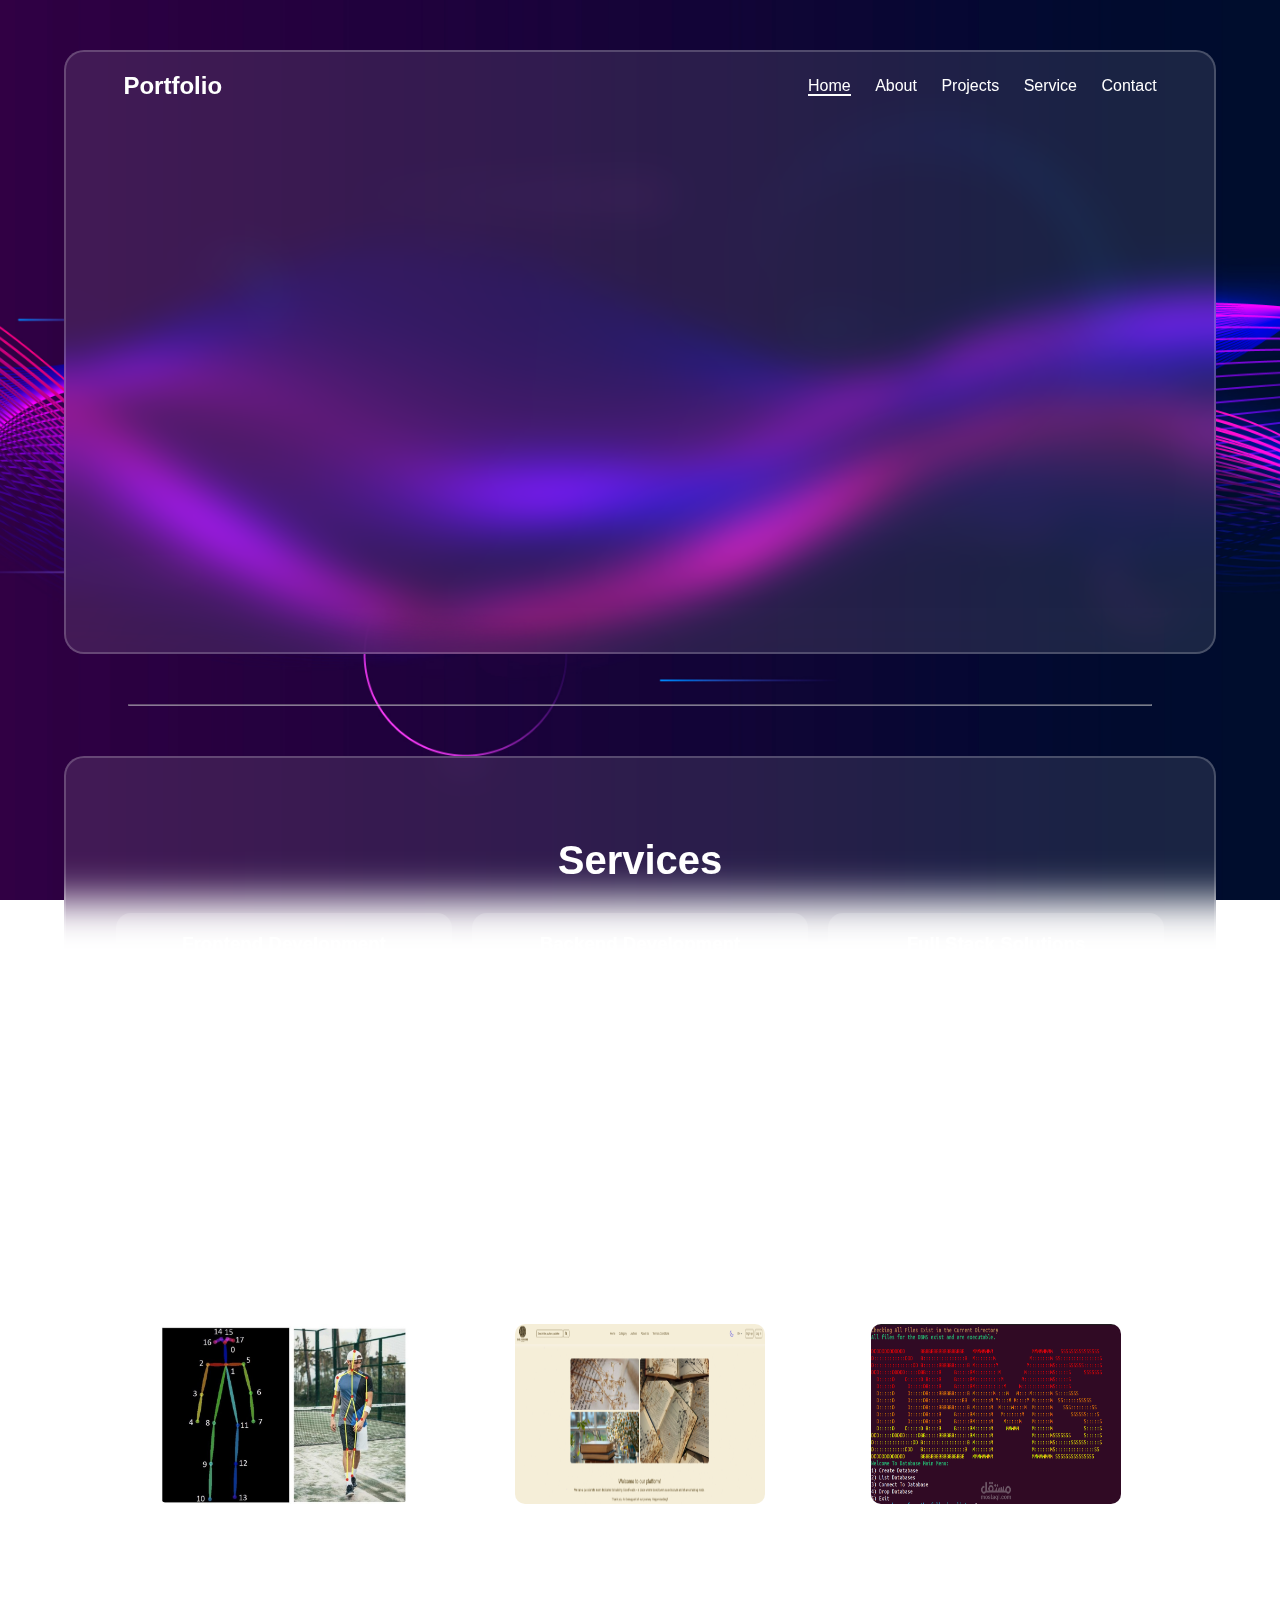
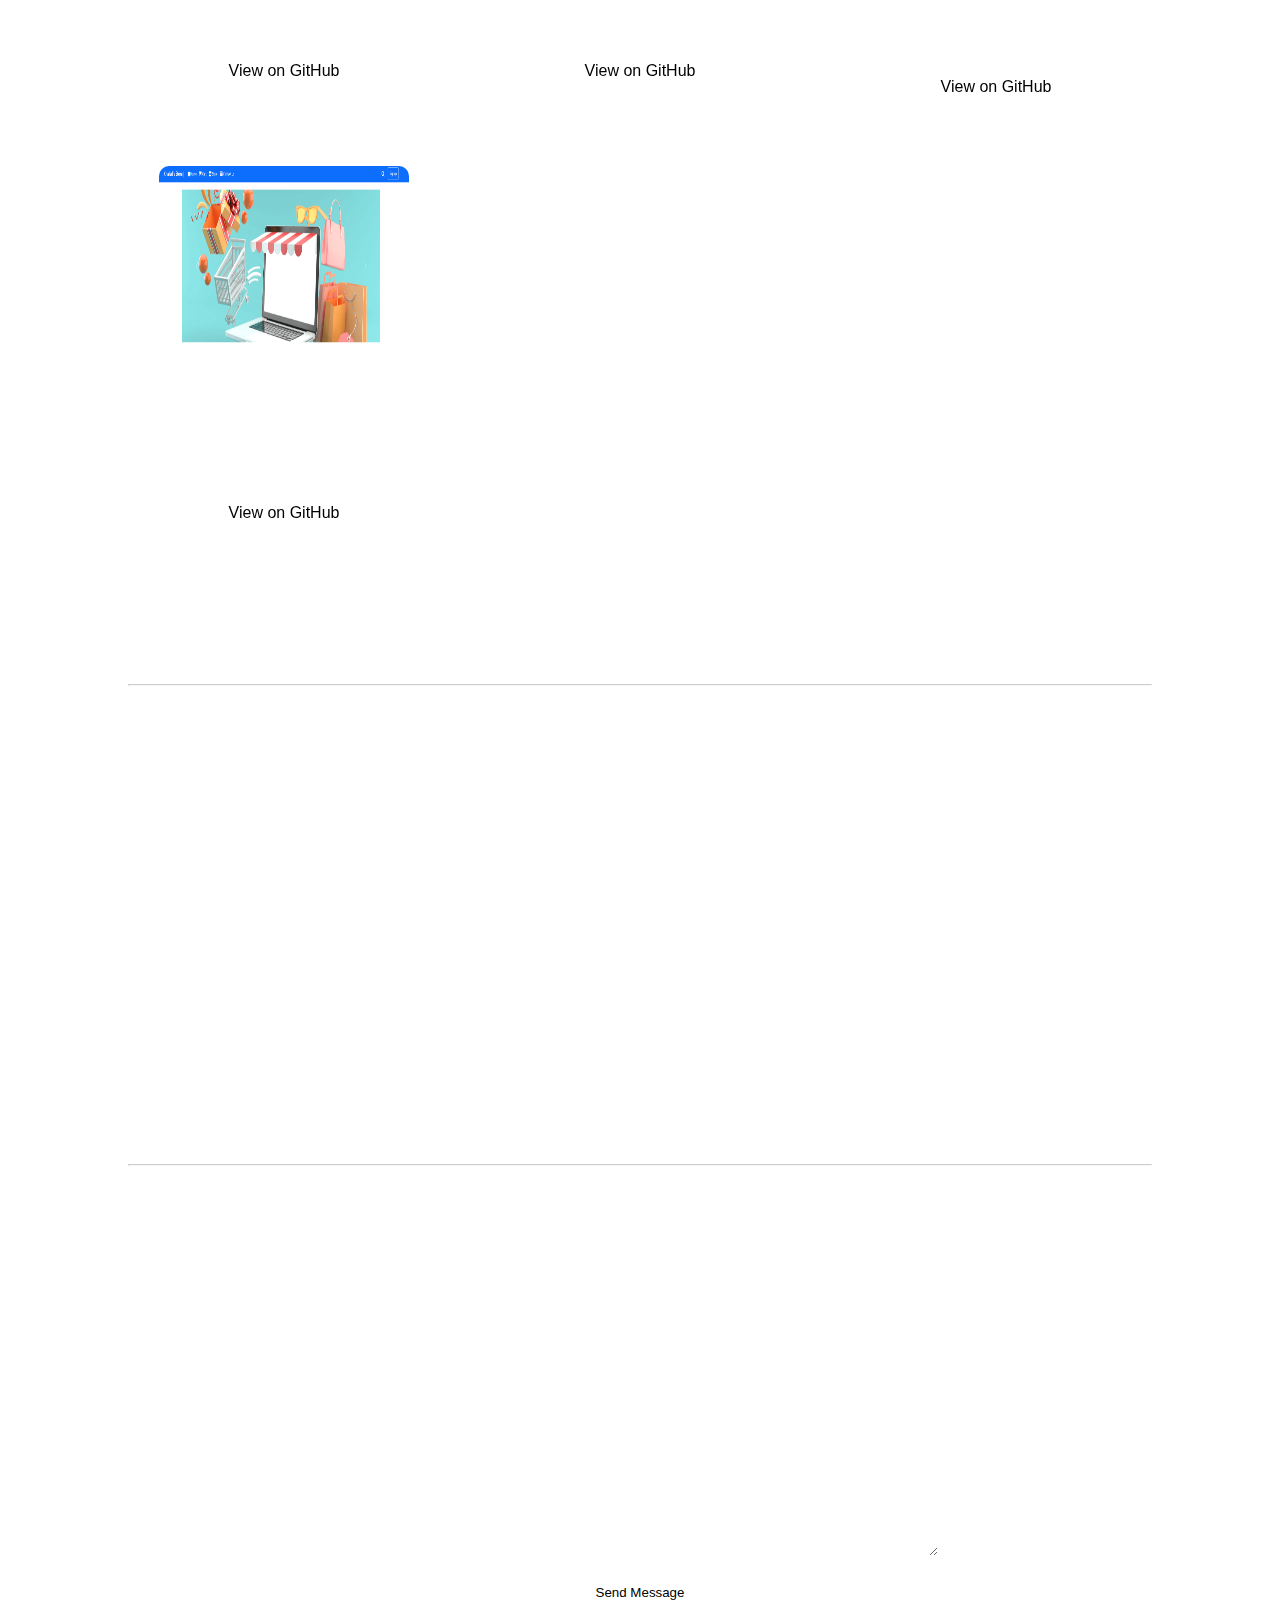
==== index.html @ 243ded7a "enhancing portfolio" ====
<!DOCTYPE html>
<html lang="en">
<head>
    <meta charset="UTF-8">
    <meta name="viewport" content="width=device-width, initial-scale=1.0">
    <link rel="stylesheet" href="style.css">
    <link href="https://cdn.jsdelivr.net/npm/remixicon@4.5.0/fonts/remixicon.css" rel="stylesheet" />
    <title>Portfolio</title>
</head>
<body>
    <div class="Container">
        <header>
            <a href="#" class="logo">Portfolio</a>
            <nav>
                <a href="#" style="border-bottom:2px white solid;">Home</a>
                <a href="#about-me">About</a>
                <a href="#projects">Projects</a>
                <a href="#services">Service</a>
                <a href="#contact-me">Contact</a>
            </nav>
        </header>
       <section class="home">
    <div class="home-detail">
        <div class="intro">
            <h1>Hossam Zakaria</h1>
            <h2>Full Stack Developer</h2>
        </div>
            <p>
            I specialize in <strong>HTML</strong>, <strong>CSS</strong>, and <strong>JavaScript</strong> to create responsive and dynamic web applications.
            Proficient with <strong>Git</strong> for version control and <strong>Cloud</strong> platforms for scalable deployment.
            I also have experience in <strong>Python</strong> for backend development and automation.
        </p>
        <div class="download-social">
            <a href="https://drive.google.com/file/d/1Uz7enrH9bP2Og4IWf5Nbb9Dqk2KW-VLr/view?usp=sharing" target="_blank" class="button">Download CV</a>
            <div class="social-icons">
                <a href="https://github.com/HossamZakariaSannad" target="_blank"><i class="ri-github-fill"></i></a>
                <a href="https://www.linkedin.com/in/hossam-zakaria-s/" target="_blank"><i class="ri-linkedin-fill"></i></a>
                <a href="https://www.facebook.com/hosam.zico.9/" target="_blank"><i class="ri-facebook-fill"></i></a>
                <a href="https://www.instagram.com/hossam_zakaria_9/profilecard/?igsh=MjVxYnQwbndodWY4" target="_blank"><i class="ri-instagram-line"></i></a>
            </div>
        </div>
    </div>
    <div class="home-img">
        <div class="img-box">
            <img src="res/nobg.png" alt="Personal-Pic">
        </div>
    </div>
</section>
    </div>
    <hr class="breakline">
    <div class="Container">
        <section class="services" id="services">
            <h2>Services</h2>
            <div class="service-list">
                <div class="service-card">
                    <h3>Frontend Development</h3>
                    <p>Crafting beautiful responsive designs with HTML, CSS, JavaScript & React.</p>
                </div>
                <div class="service-card">
                    <h3>Backend Development</h3>
                    <p>Building fast and secure backends with Python (Flask/Django) & Node.js.</p>
                </div>
                <div class="service-card">
                    <h3>Full Stack Solutions</h3>
                    <p>End-to-end development — both frontend & backend integrated.</p>
                </div>
                <div class="service-card">
                    <h3>API Development</h3>
                    <p>Creating powerful RESTful APIs for seamless integration.</p>
                </div>
            </div>
        </section>
        
        <section class="portfolio" id="projects">
            <h2>Projects</h2>
            <div class="projects-grid">
                <!-- Example Project Card (Just Copy-Paste for each new project) -->
                <div class="project-card">
                    <img src="res/openpose.jpg" alt="Project Image">
                    <h3>MUSCLE-RECYCLER </h3>
                    <p>Ai project based on python, Exercise Recognition, Pose Estimation (Open Pose Model), Angles Measurements, Data Preprocessing, Counting Repetition, Feedback, and Guidance Avatar.  </p>
                    <a href="https://github.com/HossamZakariaSannad/MUSCLE-RECYCLER" target="_blank" class="button">View on GitHub</a>
                </div>
                <div class="project-card">
                    <img src="res/goodreads.png" alt="Project Image">
                    <h3>Good Reads</h3>
                    <p>A modern Goodreads-inspired web application that helps users discover, track, and review books effortlessly. Built with MERN for seamless performance, contains amazing features like Authentication ,Subscription </p>
                    <a href="https://github.com/HossamZakariaSannad/Goodreads-App" target="_blank" class="button">View on GitHub</a>
                </div>
                <div class="project-card">
                    <img src="res/dbms.png" alt="Project Image">
                    <h3>Database System</h3>
                    <p>(DBMS) built entirely using Bash scripting.Two Tailored Versions to Meet Your Needs:
                        CLI Version: A developer-friendly Command-Line Interface available in the master branch, offering robust and straightforward functionality.
                        </p>
                    <a href="https://github.com/HossamZakariaSannad/DataBase-MS-BashScript" target="_blank" class="button">View on GitHub</a>
                </div>
                <div class="project-card">
                    <img src="res/e-commerce.png" alt="Project Image">
                    <h3>E-Commerce</h3>
                    <p>simple e-commerce website built with HTML, CSS, and vanilla JavaScript. It allows users to browse products, view product details, add items to a shopping cart, and complete a basic checkout process</p>
                    <a href="https://github.com/HossamZakariaSannad/E-Commerce-Vanilla-ITI" target="_blank" class="button">View on GitHub</a>
                </div>
                <!-- Add more projects here just like the one above -->
            </div>
        </section>
        
    </div>
    <hr class="breakline">

    <div class="Container" id="about-me">
        <section class="about-me">
            <h2>About Me</h2>
            <p>
                Hello! I am Hossam Zakaria, a graduate of computer and artificial intelligence from Helwan University (2022). I'm a passionate Full Stack Developer dedicated to building high-quality and efficient web applications. I love solving problems and continuously improving my skills to create stunning digital experiences.
            </p>
        </section>
        <section class="info-cards" id="contact-me">
            <div class="card">
                <div class="card-icon"><i class="ri-phone-fill"></i></div>
                <h3>Phone</h3>
                <p>
                    <a href="https://wa.me/201141524467" target="_blank" style="color: white; text-decoration: none;">
                        +201141524467
                    </a>
                </p>
                
            </div>
            <div class="card">
                <div class="card-icon"><i class="ri-mail-fill"></i></div>
                <h3>Email</h3>
                <p>
                    <a href="mailto:hossamzakaria1212@gmail.com?subject=Contact%20From%20Portfolio&body=Hello%20Hossam,%0D%0A%0D%0A"
                       style="color: white; text-decoration: none;">
                        hossamzakaria1212@gmail.com
                    </a>
                </p>
                
            </div>
        </section>
 
    </div>
    <hr class="breakline">
    <div class="Container">
        <section class="contact-us">
            <h2>Contact Us</h2>
            <form class="contact-form" action="https://formsubmit.co/hossamzakaria1212@gmail.com" method="POST">
                <input type="text" name="name" placeholder="Your Name" required>
                <input type="email" name="email" placeholder="Your Email" required>
                <textarea name="message" placeholder="Your Message" rows="5" required></textarea>
                <button type="submit" class="button">Send Message</button>
            </form>
            
        </section>

    </div>
   
  
    
</body>
</html>
---- style.css ----
* {
        margin: 0;
        padding: 0;
        box-sizing: border-box;
        font-family: "Poppins", sans-serif;
    }

    html {
        scroll-behavior: smooth;
    }

    body {
        background-image: url("res/background.jpg");
        background-size: cover;
        background-position: center;
        background-attachment: fixed;
        padding: 0;
    }

    /* Container Styling */
    .Container {
        width: 90%;
        max-width: 1400px;
        margin: 50px auto;
        background-color: rgba(255, 255, 255, 0.1);
        border: 2px solid rgba(255, 255, 255, 0.2);
        backdrop-filter: blur(20px);
        border-radius: 20px;
        padding: 30px;
        overflow: hidden;
        position: relative;
    }

    /* Header Styling */
    header {
        position: absolute;
        top: 0;
        left: 0;
        width: 100%;
        padding: 20px 5%;
        display: flex;
        justify-content: space-between;
        align-items: center;
        z-index: 10;
    }

    .logo {
        font-size: 24px;
        font-weight: bold;
        color: white;
        text-decoration: none;
    }

    nav a {
        color: white;
        text-decoration: none;
        font-weight: 500;
        margin-left: 20px;
        border-bottom: 2px solid transparent;
        transition: 0.3s;
    }

    nav a:hover,
    nav a:focus {
        border-color: white;
    }

    /* Home Section */
    .home {
        display: flex;
        flex-direction: column-reverse;
        align-items: center;
        text-align: center;
        padding: 100px 20px 40px;
        gap: 20px;
        color: white;
    }

    @media (min-width: 768px) {
        .home {
            flex-direction: row;
            text-align: left;
            justify-content: space-between;
            align-items: center;
        }
    
        .home-detail {
            text-align: left;
            flex: 1; /* Take available space */
        }
    
        .home-img {
            flex-shrink: 0; /* Prevent shrinking */
        }
    }
    
    
    .home-detail .intro{
        margin-bottom: 90px;
    }
    .home-detail h1 {
        font-size: 2.8rem;
        
    }

    .home-detail h2 {
        font-size: 1.5rem;
        color: lightcyan;
    }

    .home-detail p {
        margin: 15px 0;
        max-width: 700px;
    }

    /* Buttons & Social */
    .download-social {
        display: flex;
        align-items: center;
        gap: 15px;
        flex-wrap: wrap;
        justify-content: flex-start;
        margin-top: 90px; /* This pushes it down */
    }
    

    .button {
        background-color: white;
        color: black;
        padding: 10px 25px;
        border: 2px solid white;
        border-radius: 30px;
        text-decoration: none;
        transition: all 0.3s ease;
        font-weight: 500;
    }

    .button:hover {
        background: transparent;
        color: rgb(255, 255, 255);
    }

    .social-icons a {
        color: white;
        font-size: 22px;
        padding: 8px;
        border: 2px solid white;
        border-radius: 50%;
        display: inline-flex;
        align-items: center;
        justify-content: center;
        transition: 0.3s;
        text-decoration: none;

    }

    .social-icons a:hover {
        background-color: white;
        color: black;
    }

    /* Image Box */
    .home-img .img-box {
        width: 400px;
        height: 400px;
        border-radius: 50%;
        overflow: hidden;
        box-shadow: 0 0 15px white;
        animation: pulse 2.5s infinite;
    }
    
    @keyframes pulse {
        0% {
            box-shadow: 0 0 15px white;
        }
        50% {
            box-shadow: 0 0 30px white;
        }
        100% {
            box-shadow: 0 0 15px white;
        }
    }
    

    .home-img img {
        width: 100%;
        height: 100%;
        object-fit: cover;
    }

    /* Section Break */
    .breakline {
        margin: 30px auto;
        width: 80%;
        height: 2px;
        background-color: white;
        opacity: 0.5;
    }

    /* About Section */
    .about-me {
        text-align: center;
        padding: 20px;
        color: white;
    }

    .about-me h2 {
        font-size: 2rem;
        margin-bottom: 15px;
    }

    .about-me p {
        font-size: 1rem;
        max-width: 600px;
        margin: 0 auto;
        line-height: 1.6;
    }

    /* Contact Cards */
    .info-cards {
        display: flex;
        justify-content: center;
        gap: 20px;
        flex-wrap: wrap;
        margin-top: 20px;
    }

    .card {
        background-color: rgba(255, 255, 255, 0.2);
        color: white;
        padding: 20px;
        border-radius: 15px;
        text-align: center;
        width: 100%;
        max-width: 280px;
        backdrop-filter: blur(15px);
        transition: 0.3s ease;
    }

    .card:hover {
        transform: translateY(-5px);
        background-color: rgba(255, 255, 255, 0.3);
    }

    .card-icon {
        font-size: 2.5rem;
        color: red;
        margin-bottom: 10px;
    }

    .card h3 {
        font-size: 1.3rem;
        margin-bottom: 8px;
    }

    /* Responsive */
    @media (max-width: 768px) {
        header {
            flex-direction: column;
            text-align: center;
        }

        nav a {
            margin: 5px;
        }

        .home-detail h1 {
            font-size: 2rem;
        }

        .home-img .img-box {
            width: 150px;
            height: 150px;
        }
    }

    .home-detail, .home-img {
        opacity: 0;
        transform: translateY(30px);
        animation: fadeInUp 0.8s ease forwards;
    }

    @keyframes fadeInUp {
        to {
            opacity: 1;
            transform: translateY(0);
        }
    }



    .contact-us {
        text-align: center;
        color: white;
        margin-top: 30px;
    }
    
    .contact-us h2 {
        font-size: 2rem;
        margin-bottom: 15px;
    }
    
    .contact-form {
        display: flex;
        flex-direction: column;
        gap: 15px;
        align-items: center;
    }
    
    .contact-form input,
    .contact-form textarea {
        width: 100%;
        max-width: 600px;
        padding: 10px;
        border: 2px solid white;
        background: transparent;
        color: white;
        border-radius: 5px;
        outline: none;
        font-size: 1rem;
    }
    
    .contact-form input::placeholder,
    .contact-form textarea::placeholder {
        color: rgba(255, 255, 255, 0.6);
    }
    
    .contact-form button {
        cursor: pointer;
        width: 200px;
    }
    
    .services, .portfolio {
        text-align: center;
        color: white;
        padding: 50px 20px;
    }
    
    .services h2, .portfolio h2 {
        font-size: 2.5rem;
        margin-bottom: 30px;
    }
    
    .service-list, .projects-grid {
        display: grid;
        grid-template-columns: repeat(auto-fit, minmax(250px, 1fr));
        gap: 20px;
        justify-content: center;
    }
    
    .service-card, .project-card {
        background: rgba(255, 255, 255, 0.1);
        backdrop-filter: blur(15px);
        padding: 20px;
        border-radius: 15px;
        transition: transform 0.3s ease;
        color: white;
    }
    
    .service-card:hover, .project-card:hover {
        transform: translateY(-5px);
        background: rgba(255, 255, 255, 0.2);
    }
    
    .project-card img {
        width: 250px;
        height: 180px;
        border-radius: 10px;
        margin-bottom: 15px;
    }
    
    .project-card h3 {
        font-size: 1.3rem;
        margin-bottom: 10px;
    }
    
    .project-card p {
        font-size: 0.9rem;
        margin-bottom: 15px;
    }
    
    .project-card .button {
        display: inline-block;
        background-color: white;
        color: black;
        padding: 8px 20px;
        border-radius: 20px;
        text-decoration: none;
        font-weight: 500;
        transition: background 0.3s ease;
    }
    
    .project-card .button:hover {
        background: transparent;
        color: white;
        border: 2px solid white;
    }
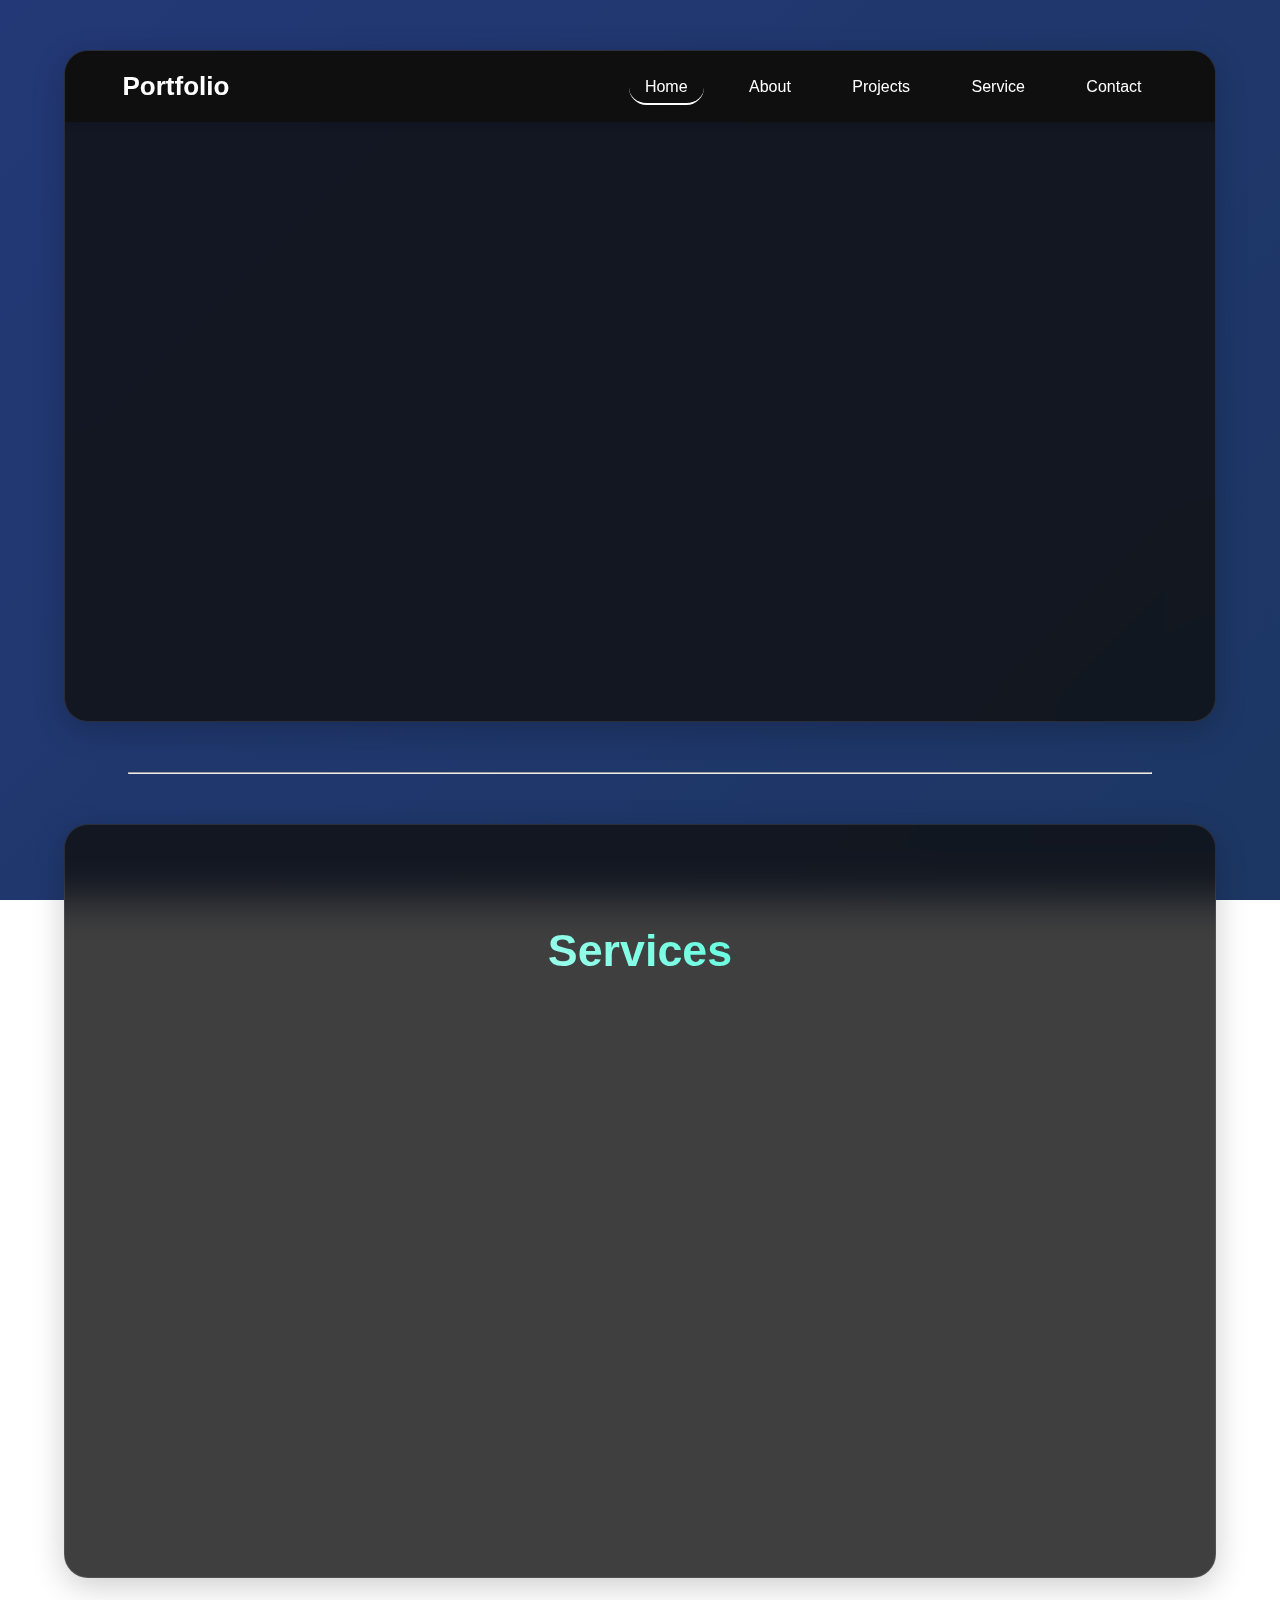
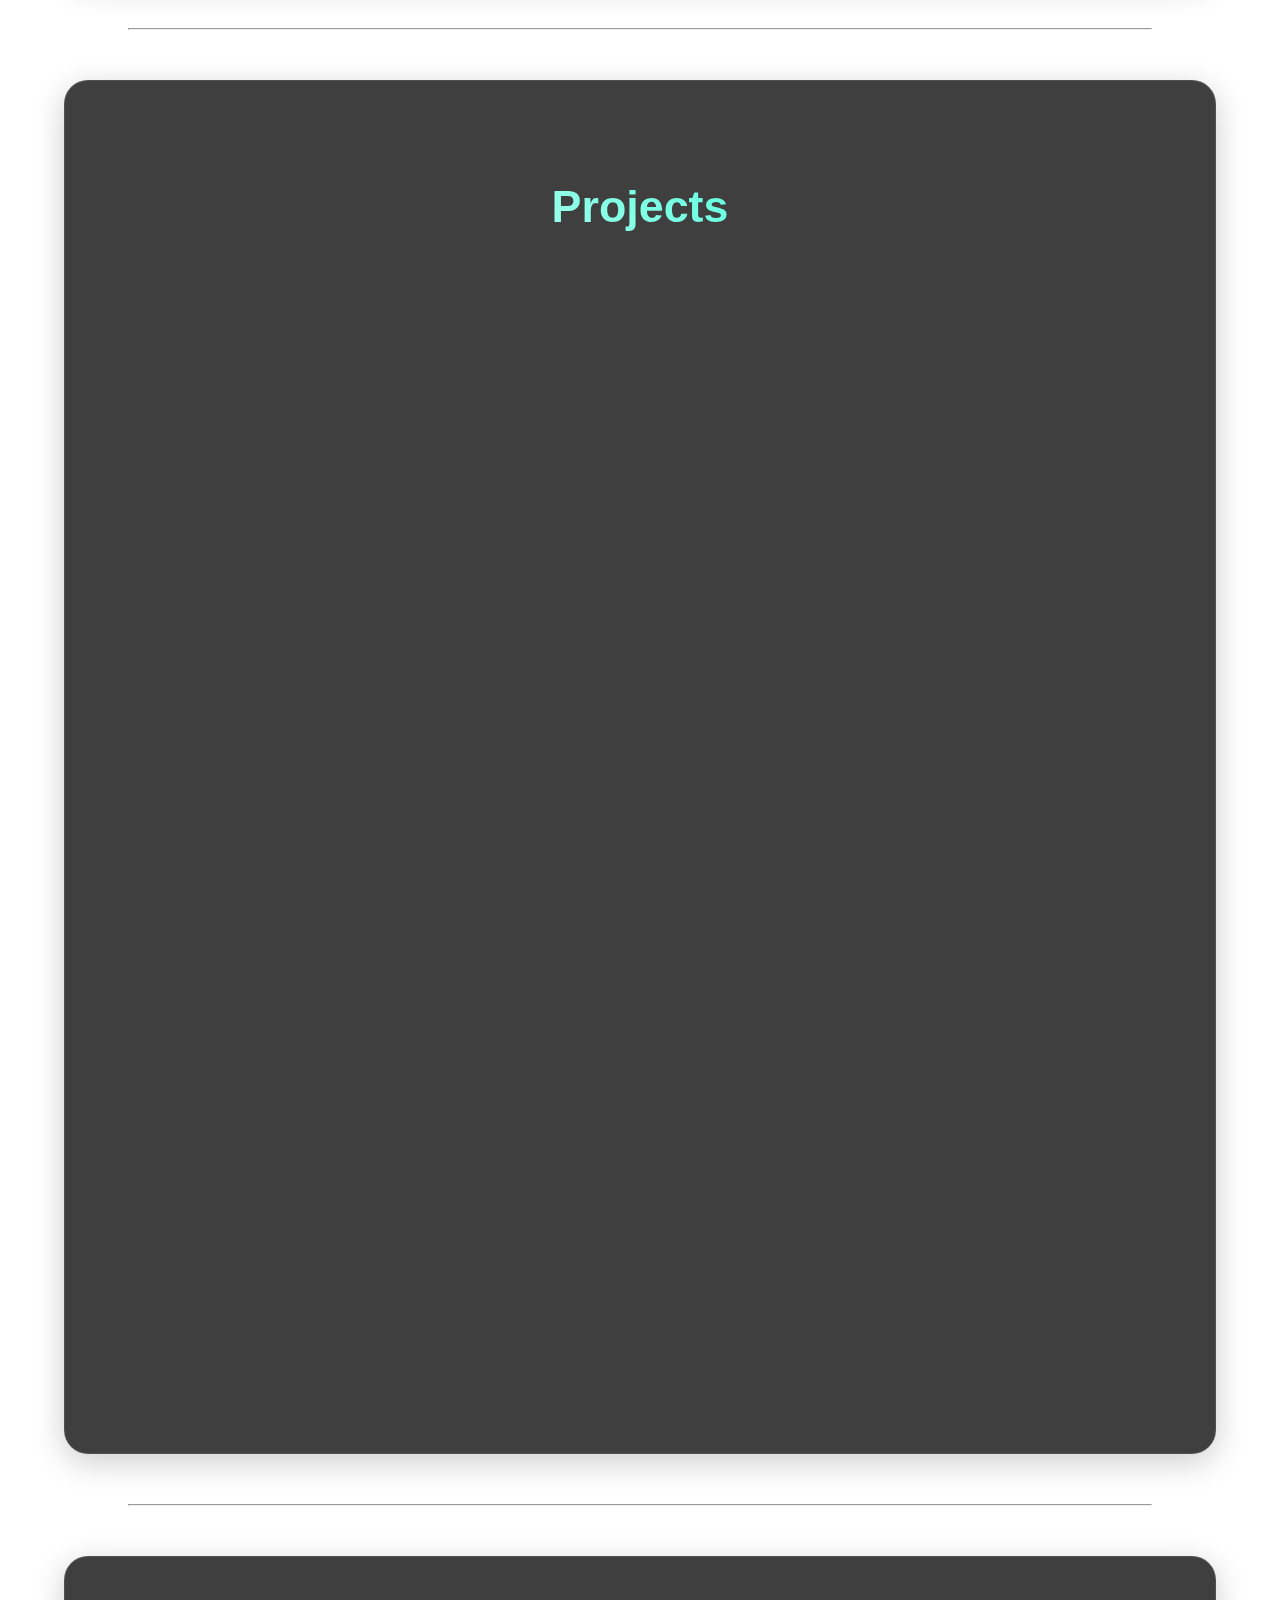
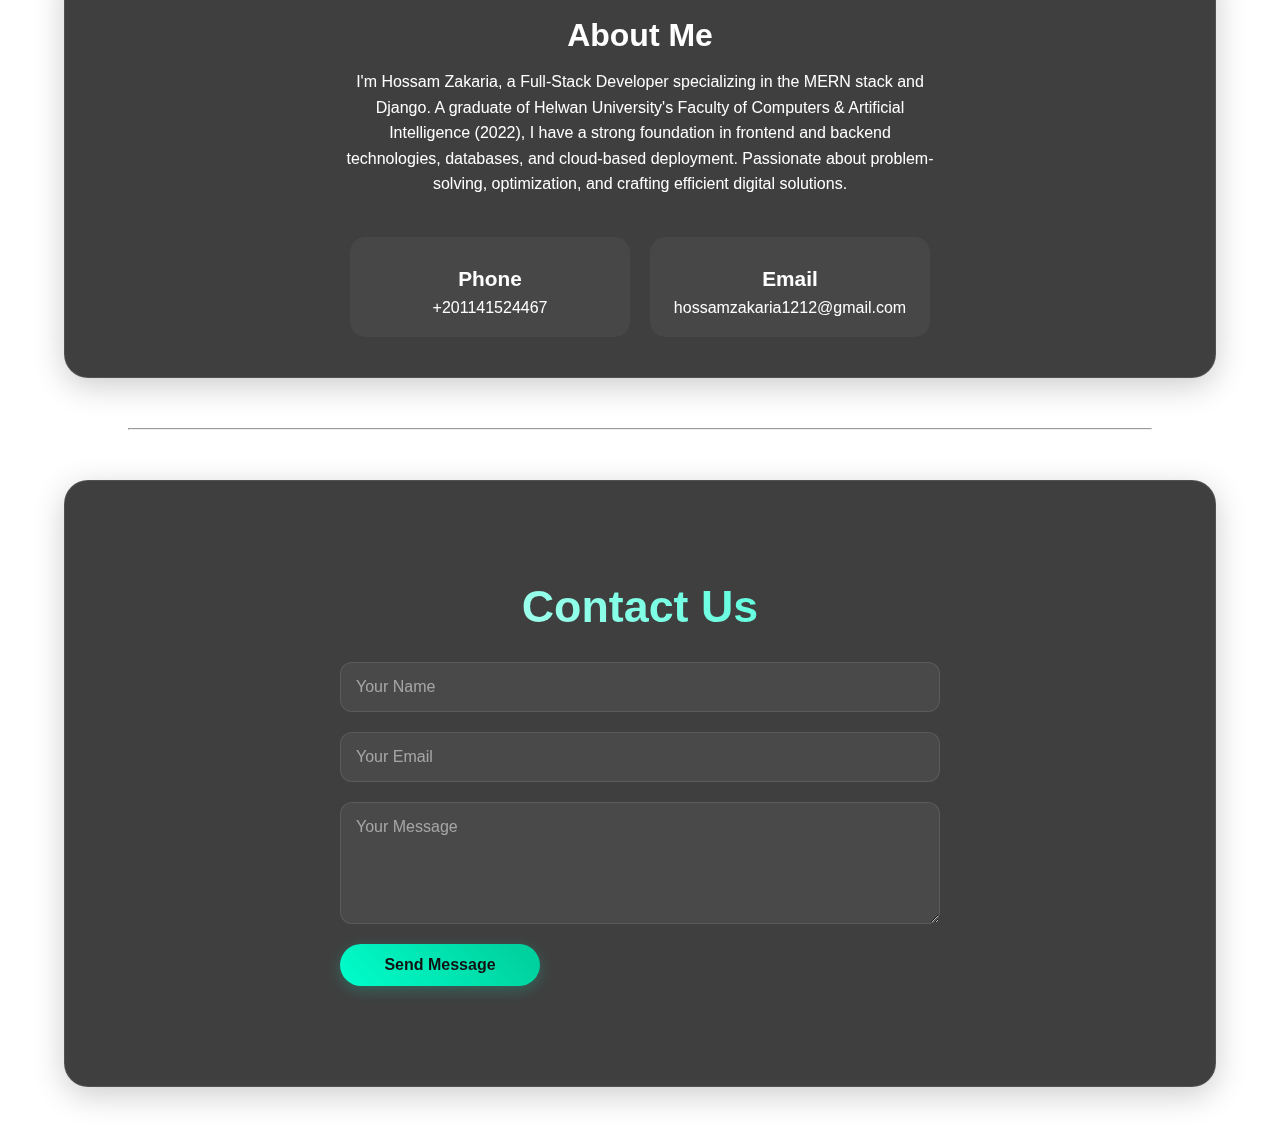
==== commit 3c8f2ec6: "design enhancments" ====
--- a/index.html
+++ b/index.html
@@ -22,13 +22,11 @@
        <section class="home">
     <div class="home-detail">
         <div class="intro">
-            <h1>Hossam Zakaria</h1>
+            <h1>Hossam Zakaria </h1>
             <h2>Full Stack Developer</h2>
         </div>
             <p>
-            I specialize in <strong>HTML</strong>, <strong>CSS</strong>, and <strong>JavaScript</strong> to create responsive and dynamic web applications.
-            Proficient with <strong>Git</strong> for version control and <strong>Cloud</strong> platforms for scalable deployment.
-            I also have experience in <strong>Python</strong> for backend development and automation.
+                I am a Full-Stack Developer with expertise in the MERN stack and Django. Passionate about building scalable, high-performance web applications using modern technologies. Skilled in JavaScript, Python, and C++, with experience in Git, cloud platforms, and containerized deployment.
         </p>
         <div class="download-social">
             <a href="https://drive.google.com/file/d/1Uz7enrH9bP2Og4IWf5Nbb9Dqk2KW-VLr/view?usp=sharing" target="_blank" class="button">Download CV</a>
@@ -58,7 +56,7 @@
                 </div>
                 <div class="service-card">
                     <h3>Backend Development</h3>
-                    <p>Building fast and secure backends with Python (Flask/Django) & Node.js.</p>
+                    <p>Developing high-performance backends using Node.js (Express.js) and Python (Django), integrating databases like MongoDB, MySQL, and PostgreSQL.</p>
                 </div>
                 <div class="service-card">
                     <h3>Full Stack Solutions</h3>
@@ -66,15 +64,16 @@
                 </div>
                 <div class="service-card">
                     <h3>API Development</h3>
-                    <p>Creating powerful RESTful APIs for seamless integration.</p>
+                    <p>Designing scalable RESTful APIs with authentication, data validation, and seamless integration with frontend applications.</p>
                 </div>
             </div>
         </section>
-        
+    </div>
+    <hr class="breakline">
+    <div class="Container">
         <section class="portfolio" id="projects">
             <h2>Projects</h2>
             <div class="projects-grid">
-                <!-- Example Project Card (Just Copy-Paste for each new project) -->
                 <div class="project-card">
                     <img src="res/openpose.jpg" alt="Project Image">
                     <h3>MUSCLE-RECYCLER </h3>
@@ -84,27 +83,23 @@
                 <div class="project-card">
                     <img src="res/goodreads.png" alt="Project Image">
                     <h3>Good Reads</h3>
-                    <p>A modern Goodreads-inspired web application that helps users discover, track, and review books effortlessly. Built with MERN for seamless performance, contains amazing features like Authentication ,Subscription </p>
+                    <p>A MERN-based full-stack book management web application featuring secure authentication, advanced search, and an intuitive UI. Implements Redux for state management and optimizes database queries for performance.</p>
                     <a href="https://github.com/HossamZakariaSannad/Goodreads-App" target="_blank" class="button">View on GitHub</a>
                 </div>
                 <div class="project-card">
                     <img src="res/dbms.png" alt="Project Image">
                     <h3>Database System</h3>
-                    <p>(DBMS) built entirely using Bash scripting.Two Tailored Versions to Meet Your Needs:
-                        CLI Version: A developer-friendly Command-Line Interface available in the master branch, offering robust and straightforward functionality.
-                        </p>
+                    <p>A database engine built entirely in Bash, providing a command-line interface for structured data storage and retrieval. Designed to simplify database management in UNIX-based systems.</p>
                     <a href="https://github.com/HossamZakariaSannad/DataBase-MS-BashScript" target="_blank" class="button">View on GitHub</a>
                 </div>
                 <div class="project-card">
                     <img src="res/e-commerce.png" alt="Project Image">
                     <h3>E-Commerce</h3>
-                    <p>simple e-commerce website built with HTML, CSS, and vanilla JavaScript. It allows users to browse products, view product details, add items to a shopping cart, and complete a basic checkout process</p>
+                    <p>A frontend-focused e-commerce platform built using HTML, CSS, and modern ES6 JavaScript with Bootstrap. Provides product browsing, cart functionality, and a streamlined checkout experience.</p>
                     <a href="https://github.com/HossamZakariaSannad/E-Commerce-Vanilla-ITI" target="_blank" class="button">View on GitHub</a>
                 </div>
-                <!-- Add more projects here just like the one above -->
             </div>
         </section>
-        
     </div>
     <hr class="breakline">
 
@@ -112,7 +107,7 @@
         <section class="about-me">
             <h2>About Me</h2>
             <p>
-                Hello! I am Hossam Zakaria, a graduate of computer and artificial intelligence from Helwan University (2022). I'm a passionate Full Stack Developer dedicated to building high-quality and efficient web applications. I love solving problems and continuously improving my skills to create stunning digital experiences.
+                I'm Hossam Zakaria, a Full-Stack Developer specializing in the MERN stack and Django. A graduate of Helwan University's Faculty of Computers & Artificial Intelligence (2022), I have a strong foundation in frontend and backend technologies, databases, and cloud-based deployment. Passionate about problem-solving, optimization, and crafting efficient digital solutions.
             </p>
         </section>
         <section class="info-cards" id="contact-me">
@@ -145,11 +140,19 @@
         <section class="contact-us">
             <h2>Contact Us</h2>
             <form class="contact-form" action="https://formsubmit.co/hossamzakaria1212@gmail.com" method="POST">
+                <input type="hidden" name="_next" value="https://hossamzakariasannad.github.io/html-project-portfolio/thankyou.html">
+            
                 <input type="text" name="name" placeholder="Your Name" required>
-                <input type="email" name="email" placeholder="Your Email" required>
+            
+                <input type="email" name="email" placeholder="Your Email" required
+                pattern=".+@.+\..+"
+                title="Please enter a valid email address">
+         
                 <textarea name="message" placeholder="Your Message" rows="5" required></textarea>
                 <button type="submit" class="button">Send Message</button>
             </form>
+            
+            
             
         </section>
 
--- a/style.css
+++ b/style.css
@@ -7,14 +7,52 @@
 
     html {
         scroll-behavior: smooth;
+        scroll-padding-top: 80px; /* Improved scrolling with fixed header */
     }
 
     body {
-        background-image: url("res/background.jpg");
-        background-size: cover;
-        background-position: center;
+        /* Modern Animated Gradient - Option 1 (Current) */
+        background: linear-gradient(-45deg, #0a192f, #112240, #1a365d, #233876);
+        background-size: 400% 400%;
+        animation: gradientBG 15s ease infinite;
+
+        /* Modern Animated Gradient - Option 2 (Uncomment to use) */
+        /*
+        background: linear-gradient(-45deg, #1a1a2e, #16213e, #0f3460, #541690);
+        background-size: 400% 400%;
+        animation: gradientBG 15s ease infinite;
+        */
+
+        /* Modern Animated Gradient - Option 3 (Uncomment to use) */
+        /*
+        background: linear-gradient(-45deg, #2C3333, #2E4F4F, #0E8388, #2C3333);
+        background-size: 400% 400%;
+        animation: gradientBG 15s ease infinite;
+        */
+
+        /* Modern Animated Gradient - Option 4 (Uncomment to use) */
+        /*
+        background: linear-gradient(-45deg, #0F0F0F, #232D3F, #005B41, #008170);
+        background-size: 400% 400%;
+        animation: gradientBG 15s ease infinite;
+        */
+
         background-attachment: fixed;
         padding: 0;
+        min-height: 100vh;
+    }
+
+    /* Smoother animation timing */
+    @keyframes gradientBG {
+        0% {
+            background-position: 0% 50%;
+        }
+        50% {
+            background-position: 100% 50%;
+        }
+        100% {
+            background-position: 0% 50%;
+        }
     }
 
     /* Container Styling */
@@ -22,18 +60,25 @@
         width: 90%;
         max-width: 1400px;
         margin: 50px auto;
-        background-color: rgba(255, 255, 255, 0.1);
-        border: 2px solid rgba(255, 255, 255, 0.2);
+        background-color: rgba(15, 15, 15, 0.8);
+        border: 1px solid rgba(255, 255, 255, 0.1);
         backdrop-filter: blur(20px);
-        border-radius: 20px;
-        padding: 30px;
+        border-radius: 24px;
+        padding: 40px;
         overflow: hidden;
         position: relative;
+        box-shadow: 0 8px 32px rgba(0, 0, 0, 0.2);
+        transition: transform 0.3s ease, box-shadow 0.3s ease;
+    }
+
+    .Container:hover {
+        transform: translateY(-5px);
+        box-shadow: 0 12px 40px rgba(0, 0, 0, 0.3);
     }
 
     /* Header Styling */
     header {
-        position: absolute;
+        position: fixed;
         top: 0;
         left: 0;
         width: 100%;
@@ -41,28 +86,39 @@
         display: flex;
         justify-content: space-between;
         align-items: center;
-        z-index: 10;
+        z-index: 1000;
+        background: rgba(15, 15, 15, 0.9);
+        backdrop-filter: blur(10px);
+        box-shadow: 0 2px 10px rgba(0, 0, 0, 0.1);
     }
 
     .logo {
-        font-size: 24px;
+        font-size: 26px;
         font-weight: bold;
         color: white;
         text-decoration: none;
+        transition: color 0.3s ease;
+    }
+
+    .logo:hover {
+        color: #00ffcc;
     }
 
     nav a {
         color: white;
         text-decoration: none;
         font-weight: 500;
-        margin-left: 20px;
-        border-bottom: 2px solid transparent;
-        transition: 0.3s;
+        margin-left: 25px;
+        padding: 8px 16px;
+        border-radius: 20px;
+        transition: all 0.3s ease;
     }
 
     nav a:hover,
     nav a:focus {
-        border-color: white;
+        background: rgba(255, 255, 255, 0.1);
+        color: #00ffcc;
+        border-color: #00ffcc;
     }
 
     /* Home Section */
@@ -71,8 +127,8 @@
         flex-direction: column-reverse;
         align-items: center;
         text-align: center;
-        padding: 100px 20px 40px;
-        gap: 20px;
+        padding: 120px 20px 40px;
+        gap: 40px;
         color: white;
     }
 
@@ -82,81 +138,95 @@
             text-align: left;
             justify-content: space-between;
             align-items: center;
+            padding-top: 150px;
         }
     
         .home-detail {
             text-align: left;
-            flex: 1; /* Take available space */
+            flex: 1;
         }
     
         .home-img {
-            flex-shrink: 0; /* Prevent shrinking */
+            flex-shrink: 0;
         }
     }
     
     
     .home-detail .intro{
-        margin-bottom: 90px;
+        margin-bottom: 60px;
     }
     .home-detail h1 {
-        font-size: 2.8rem;
-        
+        font-size: 3.5rem;
+        background: linear-gradient(45deg, #fff, #00ffcc);
+        -webkit-background-clip: text;
+        background-clip: text;
+        color: transparent;
+        margin-bottom: 10px;
     }
 
     .home-detail h2 {
-        font-size: 1.5rem;
-        color: lightcyan;
+        font-size: 1.8rem;
+        color: #00ffcc;
+        opacity: 0.9;
     }
 
     .home-detail p {
-        margin: 15px 0;
+        margin: 20px 0;
         max-width: 700px;
+        line-height: 1.8;
+        font-size: 1.1rem;
+        color: rgba(255, 255, 255, 0.9);
     }
 
     /* Buttons & Social */
     .download-social {
         display: flex;
         align-items: center;
-        gap: 15px;
+        gap: 20px;
         flex-wrap: wrap;
         justify-content: flex-start;
-        margin-top: 90px; /* This pushes it down */
+        margin-top: 60px;
     }
     
 
     .button {
-        background-color: white;
-        color: black;
-        padding: 10px 25px;
-        border: 2px solid white;
+        background: linear-gradient(45deg, #00ffcc, #00cc99);
+        color: #111;
+        padding: 12px 30px;
+        border: none;
         border-radius: 30px;
         text-decoration: none;
         transition: all 0.3s ease;
-        font-weight: 500;
+        font-weight: 600;
+        font-size: 1rem;
+        box-shadow: 0 4px 15px rgba(0, 255, 204, 0.2);
     }
 
     .button:hover {
-        background: transparent;
-        color: rgb(255, 255, 255);
+        transform: translateY(-2px);
+        box-shadow: 0 6px 20px rgba(0, 255, 204, 0.3);
+        background: linear-gradient(45deg, #00cc99, #00ffcc);
     }
 
     .social-icons a {
         color: white;
-        font-size: 22px;
-        padding: 8px;
-        border: 2px solid white;
+        font-size: 24px;
+        padding: 12px;
+        border: 2px solid rgba(255, 255, 255, 0.2);
         border-radius: 50%;
         display: inline-flex;
         align-items: center;
         justify-content: center;
-        transition: 0.3s;
+        transition: all 0.3s ease;
         text-decoration: none;
-
+        margin: 0 5px;
     }
 
     .social-icons a:hover {
-        background-color: white;
-        color: black;
+        background: #00ffcc;
+        color: #111;
+        border-color: #00ffcc;
+        transform: translateY(-3px);
     }
 
     /* Image Box */
@@ -165,19 +235,20 @@
         height: 400px;
         border-radius: 50%;
         overflow: hidden;
-        box-shadow: 0 0 15px white;
-        animation: pulse 2.5s infinite;
+        box-shadow: 0 0 30px rgba(0, 255, 204, 0.3);
+        animation: pulse 3s infinite ease-in-out;
+        position: relative;
     }
     
     @keyframes pulse {
         0% {
-            box-shadow: 0 0 15px white;
+            box-shadow: 0 0 30px rgba(0, 255, 204, 0.3);
         }
         50% {
-            box-shadow: 0 0 30px white;
+            box-shadow: 0 0 50px rgba(0, 255, 204, 0.5);
         }
         100% {
-            box-shadow: 0 0 15px white;
+            box-shadow: 0 0 30px rgba(0, 255, 204, 0.3);
         }
     }
     
@@ -186,15 +257,19 @@
         width: 100%;
         height: 100%;
         object-fit: cover;
+        transition: transform 0.5s ease;
+    }
+
+    .home-img .img-box:hover img {
+        transform: scale(1.05);
     }
 
     /* Section Break */
     .breakline {
-        margin: 30px auto;
+        margin: 40px auto;
         width: 80%;
-        height: 2px;
-        background-color: white;
-        opacity: 0.5;
+        height: 1px;
+        background: linear-gradient(90deg, transparent, rgba(0, 255, 204, 0.5), transparent);
     }
 
     /* About Section */
@@ -256,73 +331,129 @@
     /* Responsive */
     @media (max-width: 768px) {
         header {
-            flex-direction: column;
-            text-align: center;
+            padding: 15px;
         }
 
         nav a {
-            margin: 5px;
+            margin-left: 10px;
+            padding: 6px 12px;
         }
 
         .home-detail h1 {
-            font-size: 2rem;
+            font-size: 2.5rem;
+        }
+
+        .home-detail h2 {
+            font-size: 1.4rem;
         }
 
         .home-img .img-box {
-            width: 150px;
-            height: 150px;
+            width: 280px;
+            height: 280px;
+        }
+
+        .services h2,
+        .portfolio h2,
+        .contact-us h2 {
+            font-size: 2.2rem;
         }
     }
 
     .home-detail, .home-img {
         opacity: 0;
-        transform: translateY(30px);
         animation: fadeInUp 0.8s ease forwards;
     }
 
     @keyframes fadeInUp {
+        from {
+            opacity: 0;
+            transform: translateY(30px);
+        }
         to {
             opacity: 1;
             transform: translateY(0);
         }
     }
 
-
+    .home-img {
+        animation-delay: 0.2s;
+    }
+
+    .service-card, .project-card {
+        opacity: 0;
+        transform: translateY(30px);
+        animation: fadeInUp 0.6s ease forwards;
+    }
+
+    .service-card:nth-child(2) {
+        animation-delay: 0.2s;
+    }
+
+    .service-card:nth-child(3) {
+        animation-delay: 0.4s;
+    }
+
+    .service-card:nth-child(4) {
+        animation-delay: 0.6s;
+    }
+
+    .project-card:nth-child(2) {
+        animation-delay: 0.2s;
+    }
+
+    .project-card:nth-child(3) {
+        animation-delay: 0.4s;
+    }
+
+    .project-card:nth-child(4) {
+        animation-delay: 0.6s;
+    }
 
     .contact-us {
         text-align: center;
         color: white;
-        margin-top: 30px;
+        padding: 60px 20px;
     }
     
     .contact-us h2 {
-        font-size: 2rem;
-        margin-bottom: 15px;
+        font-size: 2.8rem;
+        margin-bottom: 30px;
+        background: linear-gradient(45deg, #fff, #00ffcc);
+        -webkit-background-clip: text;
+        background-clip: text;
+        color: transparent;
     }
     
     .contact-form {
         display: flex;
         flex-direction: column;
-        gap: 15px;
-        align-items: center;
+        gap: 20px;
+        max-width: 600px;
+        margin: 0 auto;
     }
     
     .contact-form input,
     .contact-form textarea {
         width: 100%;
-        max-width: 600px;
-        padding: 10px;
-        border: 2px solid white;
-        background: transparent;
-        color: white;
-        border-radius: 5px;
+        padding: 15px;
+        border: 1px solid rgba(255, 255, 255, 0.1);
+        background: rgba(255, 255, 255, 0.05);
+        color: white;
+        border-radius: 12px;
         outline: none;
         font-size: 1rem;
+        transition: all 0.3s ease;
+    }
+    
+    .contact-form input:focus,
+    .contact-form textarea:focus {
+        border-color: #00ffcc;
+        box-shadow: 0 0 10px rgba(0, 255, 204, 0.2);
     }
     
     .contact-form input::placeholder,
     .contact-form textarea::placeholder {
-        color: rgba(255, 255, 255, 0.6);
+        color: rgba(255, 255, 255, 0.5);
     }
     
     .contact-form button {
@@ -333,66 +464,174 @@
     .services, .portfolio {
         text-align: center;
         color: white;
-        padding: 50px 20px;
+        padding: 60px 20px;
     }
     
     .services h2, .portfolio h2 {
-        font-size: 2.5rem;
-        margin-bottom: 30px;
-    }
-    
-    .service-list, .projects-grid {
+        font-size: 2.8rem;
+        margin-bottom: 40px;
+        background: linear-gradient(45deg, #fff, #00ffcc);
+        -webkit-background-clip: text;
+        background-clip: text;
+        color: transparent;
+    }
+    
+    .service-list {
         display: grid;
-        grid-template-columns: repeat(auto-fit, minmax(250px, 1fr));
-        gap: 20px;
+        grid-template-columns: repeat(auto-fit, minmax(280px, 1fr));
+        gap: 25px;
         justify-content: center;
     }
     
-    .service-card, .project-card {
-        background: rgba(255, 255, 255, 0.1);
+    .service-card {
+        background: rgba(255, 255, 255, 0.05);
         backdrop-filter: blur(15px);
+        padding: 30px;
+        border-radius: 20px;
+        transition: all 0.3s ease;
+        border: 1px solid rgba(255, 255, 255, 0.1);
+    }
+    
+    .service-card:hover {
+        transform: translateY(-8px);
+        background: rgba(255, 255, 255, 0.08);
+        border-color: rgba(0, 255, 204, 0.3);
+    }
+    
+    .service-card h3 {
+        color: #00ffcc;
+        font-size: 1.4rem;
+        margin-bottom: 15px;
+    }
+    
+    .service-card p {
+        color: rgba(255, 255, 255, 0.8);
+        line-height: 1.6;
+    }
+    
+    .projects-grid {
+        display: grid;
+        grid-template-columns: repeat(auto-fit, minmax(300px, 1fr));
+        gap: 30px;
         padding: 20px;
-        border-radius: 15px;
-        transition: transform 0.3s ease;
-        color: white;
-    }
-    
-    .service-card:hover, .project-card:hover {
-        transform: translateY(-5px);
-        background: rgba(255, 255, 255, 0.2);
+    }
+    
+    .project-card {
+        background: rgba(255, 255, 255, 0.05);
+        border-radius: 20px;
+        overflow: hidden;
+        transition: all 0.3s ease;
+        border: 1px solid rgba(255, 255, 255, 0.1);
+        display: flex;
+        flex-direction: column;
+        height: 100%;
+    }
+    
+    .project-card:hover {
+        transform: translateY(-10px);
+        box-shadow: 0 10px 30px rgba(0, 255, 204, 0.2);
     }
     
     .project-card img {
-        width: 250px;
-        height: 180px;
-        border-radius: 10px;
-        margin-bottom: 15px;
+        width: 100%;
+        height: 200px;
+        object-fit: cover;
+        border-radius: 20px 20px 0 0;
+        transition: transform 0.5s ease;
+    }
+    
+    .project-card:hover img {
+        transform: scale(1.05);
     }
     
     .project-card h3 {
-        font-size: 1.3rem;
-        margin-bottom: 10px;
+        font-size: 1.4rem;
+        color: #00ffcc;
+        margin: 20px 0 10px;
+        padding: 0 20px;
     }
     
     .project-card p {
-        font-size: 0.9rem;
-        margin-bottom: 15px;
+        color: rgba(255, 255, 255, 0.8);
+        font-size: 1rem;
+        line-height: 1.6;
+        padding: 0 20px;
+        margin-bottom: 20px;
+        flex-grow: 1;
     }
     
     .project-card .button {
         display: inline-block;
-        background-color: white;
-        color: black;
-        padding: 8px 20px;
-        border-radius: 20px;
+        background: linear-gradient(45deg, #00ffcc, #00cc99);
+        color: #111;
+        padding: 12px 25px;
+        margin: 0 20px 20px;
+        border-radius: 30px;
         text-decoration: none;
-        font-weight: 500;
-        transition: background 0.3s ease;
+        font-weight: 600;
+        font-size: 0.95rem;
+        transition: all 0.3s ease;
+        border: none;
+        box-shadow: 0 4px 15px rgba(0, 255, 204, 0.2);
+        white-space: nowrap;
+        text-align: center;
     }
     
     .project-card .button:hover {
-        background: transparent;
-        color: white;
-        border: 2px solid white;
+        transform: translateY(-2px);
+        box-shadow: 0 6px 20px rgba(0, 255, 204, 0.3);
+        background: linear-gradient(45deg, #00cc99, #00ffcc);
+    }
+    
+    @media (max-width: 768px) {
+        .projects-grid {
+            grid-template-columns: repeat(auto-fit, minmax(250px, 1fr));
+            gap: 20px;
+            padding: 15px;
+        }
+
+        .project-card img {
+            height: 180px;
+        }
+
+        .project-card h3 {
+            font-size: 1.3rem;
+            margin: 15px 0 8px;
+        }
+
+        .project-card p {
+            font-size: 0.95rem;
+            margin-bottom: 15px;
+        }
+
+        .project-card .button {
+            padding: 10px 20px;
+            font-size: 0.9rem;
+            margin: 0 15px 15px;
+        }
+    }
+
+    @media (max-width: 480px) {
+        .projects-grid {
+            grid-template-columns: 1fr;
+            padding: 10px;
+        }
+
+        .project-card img {
+            height: 160px;
+        }
+
+        .project-card h3 {
+            font-size: 1.2rem;
+        }
+
+        .project-card p {
+            font-size: 0.9rem;
+        }
+
+        .project-card .button {
+            width: calc(100% - 30px);
+            padding: 12px 20px;
+        }
     }
     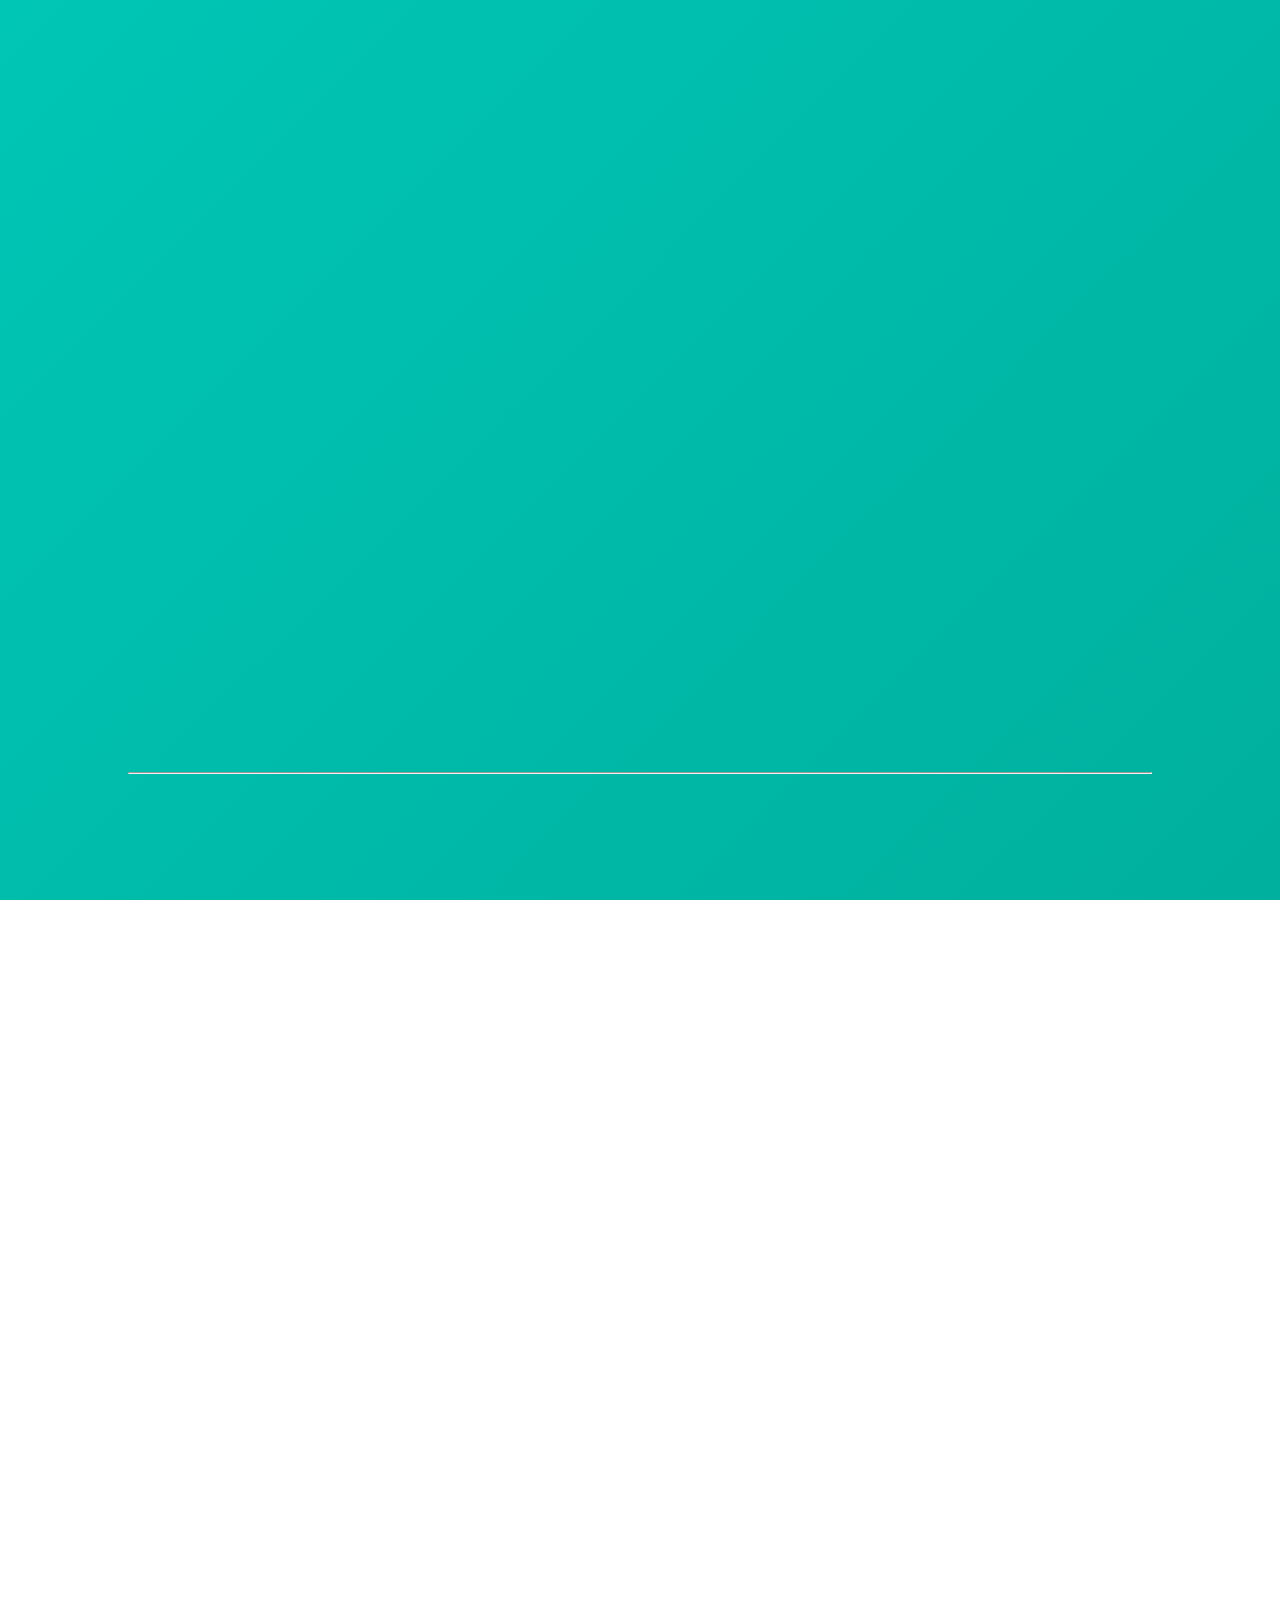
==== commit b900961b: "responsive design fix" ====
--- a/index.html
+++ b/index.html
@@ -161,4 +161,5 @@
   
     
 </body>
+<script defer src="animations.js"></script>
 </html>--- a/style.css
+++ b/style.css
@@ -11,28 +11,70 @@
     }
 
     body {
-        /* Modern Animated Gradient - Option 1 (Current) */
-        background: linear-gradient(-45deg, #0a192f, #112240, #1a365d, #233876);
-        background-size: 400% 400%;
-        animation: gradientBG 15s ease infinite;
-
-        /* Modern Animated Gradient - Option 2 (Uncomment to use) */
+        /* Modern Animated Gradient - Option 1 (Current - Professional Blue) */
+        /* background: linear-gradient(-45deg, #0a192f, #112240, #1a365d, #233876);
+        background-size: 400% 400%;
+        animation: gradientBG 15s ease infinite; */
+
+        /* Modern Animated Gradient - Option 2 (Deep Purple Theme) */
         /*
-        background: linear-gradient(-45deg, #1a1a2e, #16213e, #0f3460, #541690);
+        background: linear-gradient(-45deg, #2C0735, #481E5A, #6E3C7E, #8B4C9F);
         background-size: 400% 400%;
         animation: gradientBG 15s ease infinite;
         */
 
-        /* Modern Animated Gradient - Option 3 (Uncomment to use) */
+        /* Modern Animated Gradient - Option 3 (Ocean Breeze) */
         /*
-        background: linear-gradient(-45deg, #2C3333, #2E4F4F, #0E8388, #2C3333);
+        background: linear-gradient(-45deg, #184E77, #1E6091, #1A759F, #168AAD);
         background-size: 400% 400%;
         animation: gradientBG 15s ease infinite;
         */
 
-        /* Modern Animated Gradient - Option 4 (Uncomment to use) */
+        /* Modern Animated Gradient - Option 4 (Forest Night) */
         /*
-        background: linear-gradient(-45deg, #0F0F0F, #232D3F, #005B41, #008170);
+        background: linear-gradient(-45deg, #1B4332, #2D6A4F, #40916C, #52B788);
+        background-size: 400% 400%;
+        animation: gradientBG 15s ease infinite;
+        */
+
+        /* Modern Animated Gradient - Option 5 (Sunset Vibes) */
+        /*
+        background: linear-gradient(-45deg, #3D348B, #7678ED, #F7B801, #F18701);
+        background-size: 400% 400%;
+        animation: gradientBG 15s ease infinite;
+        */
+
+        /* Modern Animated Gradient - Option 6 (Dark Elegance) */
+        /*
+        background: linear-gradient(-45deg, #2B2D42, #3E4266, #565B8C, #6E72B3);
+        background-size: 400% 400%;
+        animation: gradientBG 15s ease infinite;
+        */
+
+        /* Modern Animated Gradient - Option 7 (Tech Noir) */
+        /*
+        background: linear-gradient(-45deg, #2E0249, #570A57, #A91079, #F806CC);
+        background-size: 400% 400%;
+        animation: gradientBG 15s ease infinite;
+        */
+
+        /* Modern Animated Gradient - Option 8 (Northern Lights) */
+        
+        background: linear-gradient(-45deg, #003844, #006C67, #00A896, #00C6B5);
+        background-size: 400% 400%;
+        animation: gradientBG 15s ease infinite;
+       
+
+        /* Modern Animated Gradient - Option 9 (Midnight City) */
+        /*
+        background: linear-gradient(-45deg, #0F1C2E, #223554, #355C7D, #4B84A7);
+        background-size: 400% 400%;
+        animation: gradientBG 15s ease infinite;
+        */
+
+        /* Modern Animated Gradient - Option 10 (Royal Purple) */
+        /*
+        background: linear-gradient(-45deg, #240046, #3C096C, #5A189A, #7B2CBF);
         background-size: 400% 400%;
         animation: gradientBG 15s ease infinite;
         */
@@ -69,6 +111,7 @@
         position: relative;
         box-shadow: 0 8px 32px rgba(0, 0, 0, 0.2);
         transition: transform 0.3s ease, box-shadow 0.3s ease;
+        opacity: 0;
     }
 
     .Container:hover {
@@ -76,7 +119,11 @@
         box-shadow: 0 12px 40px rgba(0, 0, 0, 0.3);
     }
 
-    /* Header Styling */
+    .Container.show {
+        animation: scaleIn 0.8s cubic-bezier(0.13, 0.71, 0.52, 0.97) forwards;
+    }
+
+    /* Header and Navigation Styling */
     header {
         position: fixed;
         top: 0;
@@ -87,9 +134,9 @@
         justify-content: space-between;
         align-items: center;
         z-index: 1000;
-        background: rgba(15, 15, 15, 0.9);
+        background: rgba(15, 15, 15, 0.95);
         backdrop-filter: blur(10px);
-        box-shadow: 0 2px 10px rgba(0, 0, 0, 0.1);
+        box-shadow: 0 2px 10px rgba(0, 0, 0, 0.2);
     }
 
     .logo {
@@ -102,6 +149,11 @@
 
     .logo:hover {
         color: #00ffcc;
+    }
+
+    nav {
+        display: flex;
+        align-items: center;
     }
 
     nav a {
@@ -112,13 +164,142 @@
         padding: 8px 16px;
         border-radius: 20px;
         transition: all 0.3s ease;
+        position: relative;
     }
 
     nav a:hover,
     nav a:focus {
-        background: rgba(255, 255, 255, 0.1);
         color: #00ffcc;
-        border-color: #00ffcc;
+    }
+
+    nav a.active {
+        background: rgba(0, 255, 204, 0.1);
+        color: #00ffcc;
+    }
+
+    nav a::after {
+        content: '';
+        position: absolute;
+        bottom: -2px;
+        left: 50%;
+        width: 0;
+        height: 2px;
+        background: #00ffcc;
+        transition: all 0.3s ease;
+        transform: translateX(-50%);
+    }
+
+    nav a:hover::after,
+    nav a.active::after {
+        width: 70%;
+    }
+
+    /* Mobile Navigation */
+    @media screen and (max-width: 768px) {
+        header {
+            padding: 15px 20px;
+        }
+
+        .logo {
+            font-size: 22px;
+        }
+
+        nav {
+            position: fixed;
+            bottom: 0;
+            left: 0;
+            width: 100%;
+            background: rgba(15, 15, 15, 0.95);
+            padding: 12px 10px;
+            display: flex;
+            justify-content: space-around;
+            backdrop-filter: blur(10px);
+            box-shadow: 0 -2px 10px rgba(0, 0, 0, 0.2);
+        }
+
+        nav a {
+            margin: 0;
+            padding: 8px 12px;
+            font-size: 14px;
+            text-align: center;
+            border-radius: 15px;
+        }
+
+        nav a::after {
+            bottom: 0;
+        }
+
+        /* Adjust content padding for bottom navigation */
+        body {
+            padding-bottom: 60px;
+        }
+
+        .Container:last-of-type {
+            margin-bottom: 80px;
+        }
+    }
+
+    /* Tablet Navigation */
+    @media screen and (min-width: 769px) and (max-width: 1024px) {
+        header {
+            padding: 15px 30px;
+        }
+
+        nav a {
+            margin-left: 15px;
+            padding: 8px 12px;
+        }
+    }
+
+    /* Navigation for larger screens */
+    @media screen and (min-width: 1025px) {
+        header {
+            padding: 20px 5%;
+        }
+
+        nav {
+            gap: 10px;
+        }
+
+        nav a {
+            position: relative;
+            overflow: hidden;
+        }
+
+        nav a::before {
+            content: '';
+            position: absolute;
+            top: 0;
+            left: 0;
+            width: 100%;
+            height: 100%;
+            background: rgba(0, 255, 204, 0.1);
+            border-radius: 20px;
+            transform: scaleX(0);
+            transform-origin: right;
+            transition: transform 0.3s ease;
+            z-index: -1;
+        }
+
+        nav a:hover::before {
+            transform: scaleX(1);
+            transform-origin: left;
+        }
+    }
+
+    /* Safe area insets for notched devices */
+    @supports (padding: max(0px)) {
+        header {
+            padding-top: max(20px, env(safe-area-inset-top));
+            padding-left: max(5%, env(safe-area-inset-left));
+            padding-right: max(5%, env(safe-area-inset-right));
+        }
+
+        @media screen and (max-width: 768px) {
+            nav {
+                padding-bottom: max(12px, env(safe-area-inset-bottom));
+            }
+        }
     }
 
     /* Home Section */
@@ -270,6 +451,14 @@
         width: 80%;
         height: 1px;
         background: linear-gradient(90deg, transparent, rgba(0, 255, 204, 0.5), transparent);
+        opacity: 0;
+        transform: scaleX(0);
+    }
+
+    .breakline.show {
+        opacity: 1;
+        transform: scaleX(1);
+        transition: transform 1s ease, opacity 1s ease;
     }
 
     /* About Section */
@@ -277,11 +466,13 @@
         text-align: center;
         padding: 20px;
         color: white;
+        opacity: 0;
     }
 
     .about-me h2 {
         font-size: 2rem;
         margin-bottom: 15px;
+        opacity: 0;
     }
 
     .about-me p {
@@ -289,6 +480,10 @@
         max-width: 600px;
         margin: 0 auto;
         line-height: 1.6;
+    }
+
+    .about-me.show {
+        animation: fadeInUp 0.8s cubic-bezier(0.13, 0.71, 0.52, 0.97) forwards;
     }
 
     /* Contact Cards */
@@ -310,6 +505,7 @@
         max-width: 280px;
         backdrop-filter: blur(15px);
         transition: 0.3s ease;
+        opacity: 0;
     }
 
     .card:hover {
@@ -328,37 +524,11 @@
         margin-bottom: 8px;
     }
 
-    /* Responsive */
-    @media (max-width: 768px) {
-        header {
-            padding: 15px;
-        }
-
-        nav a {
-            margin-left: 10px;
-            padding: 6px 12px;
-        }
-
-        .home-detail h1 {
-            font-size: 2.5rem;
-        }
-
-        .home-detail h2 {
-            font-size: 1.4rem;
-        }
-
-        .home-img .img-box {
-            width: 280px;
-            height: 280px;
-        }
-
-        .services h2,
-        .portfolio h2,
-        .contact-us h2 {
-            font-size: 2.2rem;
-        }
-    }
-
+    .info-cards .card.show {
+        animation: fadeInUp 0.8s cubic-bezier(0.13, 0.71, 0.52, 0.97) forwards;
+    }
+
+    /* Home Detail and Image Animations */
     .home-detail, .home-img {
         opacity: 0;
         animation: fadeInUp 0.8s ease forwards;
@@ -367,7 +537,7 @@
     @keyframes fadeInUp {
         from {
             opacity: 0;
-            transform: translateY(30px);
+            transform: translateY(50px);
         }
         to {
             opacity: 1;
@@ -381,8 +551,10 @@
 
     .service-card, .project-card {
         opacity: 0;
-        transform: translateY(30px);
-        animation: fadeInUp 0.6s ease forwards;
+    }
+
+    .service-card.show, .project-card.show {
+        animation: fadeInUp 0.8s cubic-bezier(0.13, 0.71, 0.52, 0.97) forwards;
     }
 
     .service-card:nth-child(2) {
@@ -422,6 +594,7 @@
         -webkit-background-clip: text;
         background-clip: text;
         color: transparent;
+        opacity: 0;
     }
     
     .contact-form {
@@ -430,6 +603,7 @@
         gap: 20px;
         max-width: 600px;
         margin: 0 auto;
+        opacity: 0;
     }
     
     .contact-form input,
@@ -461,6 +635,10 @@
         width: 200px;
     }
     
+    .contact-form.show {
+        animation: fadeInUp 0.8s cubic-bezier(0.13, 0.71, 0.52, 0.97) forwards;
+    }
+    
     .services, .portfolio {
         text-align: center;
         color: white;
@@ -474,6 +652,7 @@
         -webkit-background-clip: text;
         background-clip: text;
         color: transparent;
+        opacity: 0;
     }
     
     .service-list {
@@ -634,4 +813,65 @@
             padding: 12px 20px;
         }
     }
+
+    /* Animation Keyframes */
+    @keyframes fadeInLeft {
+        from {
+            opacity: 0;
+            transform: translateX(-50px);
+        }
+        to {
+            opacity: 1;
+            transform: translateX(0);
+        }
+    }
+
+    @keyframes fadeInRight {
+        from {
+            opacity: 0;
+            transform: translateX(50px);
+        }
+        to {
+            opacity: 1;
+            transform: translateX(0);
+        }
+    }
+
+    @keyframes scaleIn {
+        from {
+            opacity: 0;
+            transform: scale(0.95);
+        }
+        to {
+            opacity: 1;
+            transform: scale(1);
+        }
+    }
+
+    /* Section headings animations */
+    .services h2.show, .portfolio h2.show, .about-me h2.show, .contact-us h2.show {
+        animation: fadeInUp 0.8s cubic-bezier(0.13, 0.71, 0.52, 0.97) forwards;
+    }
+
+    /* Delay classes for staggered animations */
+    .delay-1 {
+        animation-delay: 0.2s !important;
+    }
+
+    .delay-2 {
+        animation-delay: 0.4s !important;
+    }
+
+    .delay-3 {
+        animation-delay: 0.6s !important;
+    }
+
+    /* Preserve animations on mobile */
+    @media (prefers-reduced-motion: no-preference) {
+        .animated {
+            will-change: transform, opacity;
+        }
+    }
+
+    /* Mobile First Approach */
     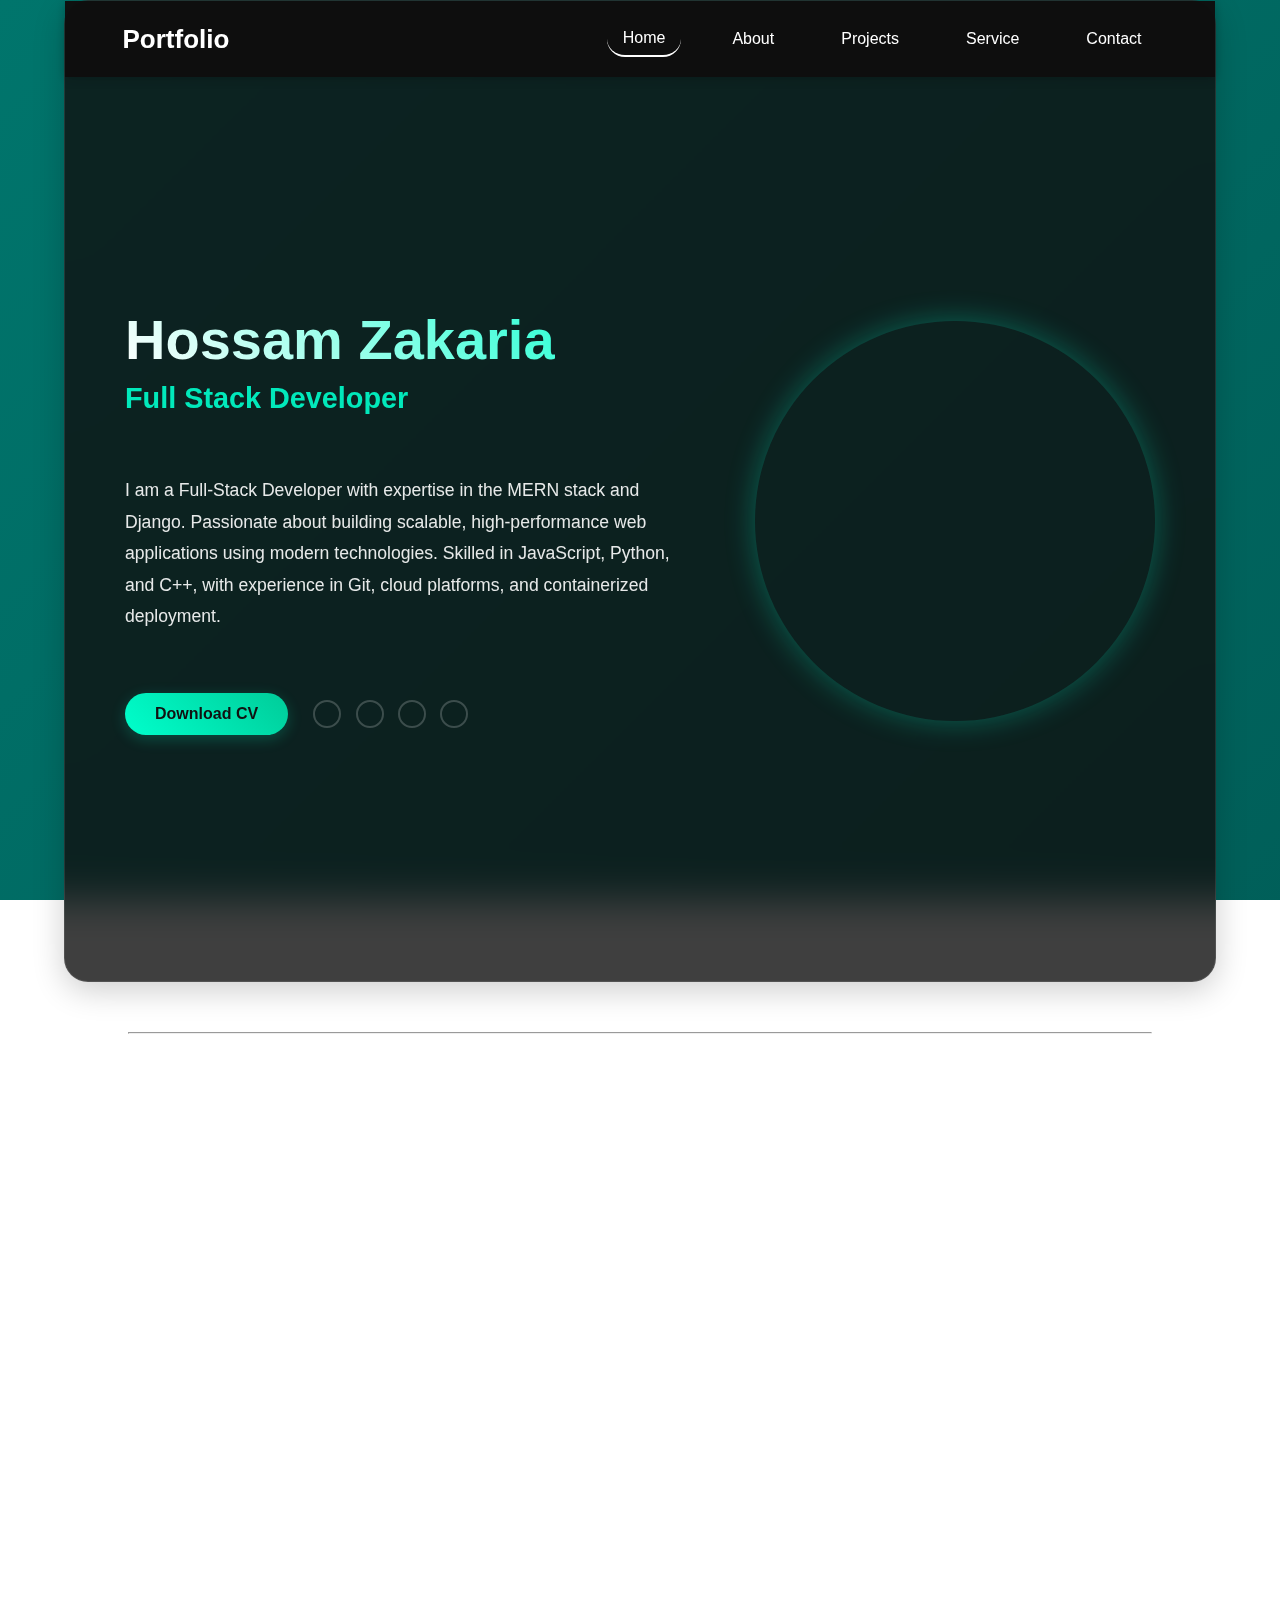
==== commit 3893ad35: "updating cv" ====
--- a/index.html
+++ b/index.html
@@ -29,7 +29,7 @@
                 I am a Full-Stack Developer with expertise in the MERN stack and Django. Passionate about building scalable, high-performance web applications using modern technologies. Skilled in JavaScript, Python, and C++, with experience in Git, cloud platforms, and containerized deployment.
         </p>
         <div class="download-social">
-            <a href="https://drive.google.com/file/d/1Uz7enrH9bP2Og4IWf5Nbb9Dqk2KW-VLr/view?usp=sharing" target="_blank" class="button">Download CV</a>
+            <a href="https://drive.google.com/file/d/1tgRxAM1HpY4glQqEM0dQXfKdqtv1nZsN/view?usp=sharing" target="_blank" class="button">Download CV</a>
             <div class="social-icons">
                 <a href="https://github.com/HossamZakariaSannad" target="_blank"><i class="ri-github-fill"></i></a>
                 <a href="https://www.linkedin.com/in/hossam-zakaria-s/" target="_blank"><i class="ri-linkedin-fill"></i></a>
--- a/style.css
+++ b/style.css
@@ -52,22 +52,19 @@
         */
 
         /* Modern Animated Gradient - Option 7 (Tech Noir) */
-        /*
-        background: linear-gradient(-45deg, #2E0249, #570A57, #A91079, #F806CC);
+        
+        /* background: linear-gradient(-45deg, #2E0249, #570A57, #A91079, #F806CC);
         background-size: 400% 400%;
         animation: gradientBG 15s ease infinite;
         */
 
-        /* Modern Animated Gradient - Option 8 (Northern Lights) */
-        
-        background: linear-gradient(-45deg, #003844, #006C67, #00A896, #00C6B5);
+        /* Modern Animated Gradient - Option 8 (Dark Northern Lights) */
+        background: linear-gradient(-45deg, #001f26, #003d3a, #005853, #00756c);
         background-size: 400% 400%;
         animation: gradientBG 15s ease infinite;
-       
-
         /* Modern Animated Gradient - Option 9 (Midnight City) */
-        /*
-        background: linear-gradient(-45deg, #0F1C2E, #223554, #355C7D, #4B84A7);
+        
+        /* background: linear-gradient(-45deg, #0F1C2E, #223554, #355C7D, #4B84A7);
         background-size: 400% 400%;
         animation: gradientBG 15s ease infinite;
         */
@@ -107,11 +104,15 @@
         backdrop-filter: blur(20px);
         border-radius: 24px;
         padding: 40px;
-        overflow: hidden;
+        overflow: visible;
         position: relative;
         box-shadow: 0 8px 32px rgba(0, 0, 0, 0.2);
         transition: transform 0.3s ease, box-shadow 0.3s ease;
-        opacity: 0;
+        opacity: 1;
+    }
+
+    .Container:first-of-type {
+        margin-top: 0;
     }
 
     .Container:hover {
@@ -120,7 +121,9 @@
     }
 
     .Container.show {
-        animation: scaleIn 0.8s cubic-bezier(0.13, 0.71, 0.52, 0.97) forwards;
+        animation: none;
+        opacity: 1;
+        transform: none;
     }
 
     /* Header and Navigation Styling */
@@ -308,7 +311,8 @@
         flex-direction: column-reverse;
         align-items: center;
         text-align: center;
-        padding: 120px 20px 40px;
+        min-height: 100vh;
+        padding: 80px 20px 40px;
         gap: 40px;
         color: white;
     }
@@ -319,16 +323,31 @@
             text-align: left;
             justify-content: space-between;
             align-items: center;
-            padding-top: 150px;
+            padding: 100px 20px 40px;
+            min-height: 100vh;
         }
     
         .home-detail {
             text-align: left;
             flex: 1;
+            padding-right: 40px;
         }
     
         .home-img {
             flex-shrink: 0;
+        }
+    }
+
+    @media (max-width: 767px) {
+        .home {
+            padding-top: 80px;
+            min-height: 100vh;
+        }
+
+        .home-img .img-box {
+            width: 300px;
+            height: 300px;
+            margin-top: 20px;
         }
     }
     
@@ -451,14 +470,14 @@
         width: 80%;
         height: 1px;
         background: linear-gradient(90deg, transparent, rgba(0, 255, 204, 0.5), transparent);
-        opacity: 0;
-        transform: scaleX(0);
+        opacity: 1;
+        transform: scaleX(1);
     }
 
     .breakline.show {
-        opacity: 1;
-        transform: scaleX(1);
-        transition: transform 1s ease, opacity 1s ease;
+        animation: none;
+        opacity: 1;
+        transform: none;
     }
 
     /* About Section */
@@ -466,13 +485,13 @@
         text-align: center;
         padding: 20px;
         color: white;
-        opacity: 0;
+        opacity: 1;
     }
 
     .about-me h2 {
         font-size: 2rem;
         margin-bottom: 15px;
-        opacity: 0;
+        opacity: 1;
     }
 
     .about-me p {
@@ -483,7 +502,9 @@
     }
 
     .about-me.show {
-        animation: fadeInUp 0.8s cubic-bezier(0.13, 0.71, 0.52, 0.97) forwards;
+        animation: none;
+        opacity: 1;
+        transform: none;
     }
 
     /* Contact Cards */
@@ -505,7 +526,7 @@
         max-width: 280px;
         backdrop-filter: blur(15px);
         transition: 0.3s ease;
-        opacity: 0;
+        opacity: 1;
     }
 
     .card:hover {
@@ -525,22 +546,23 @@
     }
 
     .info-cards .card.show {
-        animation: fadeInUp 0.8s cubic-bezier(0.13, 0.71, 0.52, 0.97) forwards;
+        animation: none;
+        opacity: 1;
+        transform: none;
     }
 
     /* Home Detail and Image Animations */
     .home-detail, .home-img {
-        opacity: 0;
-        animation: fadeInUp 0.8s ease forwards;
+        opacity: 1;
+        animation: none;
+        transform: none;
     }
 
     @keyframes fadeInUp {
         from {
-            opacity: 0;
             transform: translateY(50px);
         }
         to {
-            opacity: 1;
             transform: translateY(0);
         }
     }
@@ -550,11 +572,13 @@
     }
 
     .service-card, .project-card {
-        opacity: 0;
+        opacity: 1;
     }
 
     .service-card.show, .project-card.show {
-        animation: fadeInUp 0.8s cubic-bezier(0.13, 0.71, 0.52, 0.97) forwards;
+        animation: none;
+        opacity: 1;
+        transform: none;
     }
 
     .service-card:nth-child(2) {
@@ -594,7 +618,7 @@
         -webkit-background-clip: text;
         background-clip: text;
         color: transparent;
-        opacity: 0;
+        opacity: 1;
     }
     
     .contact-form {
@@ -603,7 +627,7 @@
         gap: 20px;
         max-width: 600px;
         margin: 0 auto;
-        opacity: 0;
+        opacity: 1;
     }
     
     .contact-form input,
@@ -636,7 +660,9 @@
     }
     
     .contact-form.show {
-        animation: fadeInUp 0.8s cubic-bezier(0.13, 0.71, 0.52, 0.97) forwards;
+        animation: none;
+        opacity: 1;
+        transform: none;
     }
     
     .services, .portfolio {
@@ -652,7 +678,7 @@
         -webkit-background-clip: text;
         background-clip: text;
         color: transparent;
-        opacity: 0;
+        opacity: 1;
     }
     
     .service-list {
@@ -817,40 +843,36 @@
     /* Animation Keyframes */
     @keyframes fadeInLeft {
         from {
-            opacity: 0;
             transform: translateX(-50px);
         }
         to {
-            opacity: 1;
             transform: translateX(0);
         }
     }
 
     @keyframes fadeInRight {
         from {
-            opacity: 0;
             transform: translateX(50px);
         }
         to {
-            opacity: 1;
             transform: translateX(0);
         }
     }
 
     @keyframes scaleIn {
         from {
-            opacity: 0;
             transform: scale(0.95);
         }
         to {
-            opacity: 1;
             transform: scale(1);
         }
     }
 
     /* Section headings animations */
     .services h2.show, .portfolio h2.show, .about-me h2.show, .contact-us h2.show {
-        animation: fadeInUp 0.8s cubic-bezier(0.13, 0.71, 0.52, 0.97) forwards;
+        animation: none;
+        opacity: 1;
+        transform: none;
     }
 
     /* Delay classes for staggered animations */
@@ -874,4 +896,45 @@
     }
 
     /* Mobile First Approach */
+
+    /* Base states for animated elements */
+    .Container, .service-card, .project-card, .about-me, .contact-form, .card, .services h2, .portfolio h2, .about-me h2, .contact-us h2 {
+        opacity: 0;
+        transform: translateY(20px);
+        transition: opacity 0.6s ease-out, transform 0.6s ease-out;
+        will-change: opacity, transform;
+    }
+
+    /* Show state - applied when element comes into view */
+    .show {
+        opacity: 1 !important;
+        transform: translateY(0) !important;
+    }
+
+    /* Stagger delays for cards */
+    .service-card:nth-child(1) { transition-delay: 0.1s; }
+    .service-card:nth-child(2) { transition-delay: 0.2s; }
+    .service-card:nth-child(3) { transition-delay: 0.3s; }
+    .service-card:nth-child(4) { transition-delay: 0.4s; }
+
+    .project-card:nth-child(1) { transition-delay: 0.1s; }
+    .project-card:nth-child(2) { transition-delay: 0.2s; }
+    .project-card:nth-child(3) { transition-delay: 0.3s; }
+    .project-card:nth-child(4) { transition-delay: 0.4s; }
+
+    /* Remove all other animation-related properties */
+    .Container, .service-card, .project-card, .about-me, .contact-form, .card {
+        animation: none;
+    }
+
+    .services h2.show, .portfolio h2.show, .about-me h2.show, .contact-us h2.show {
+        animation: none;
+    }
+
+    /* Ensure elements stay visible after animation */
+    .Container.show, .service-card.show, .project-card.show, .about-me.show, .contact-form.show, .card.show {
+        opacity: 1;
+        transform: translateY(0);
+        visibility: visible;
+    }
     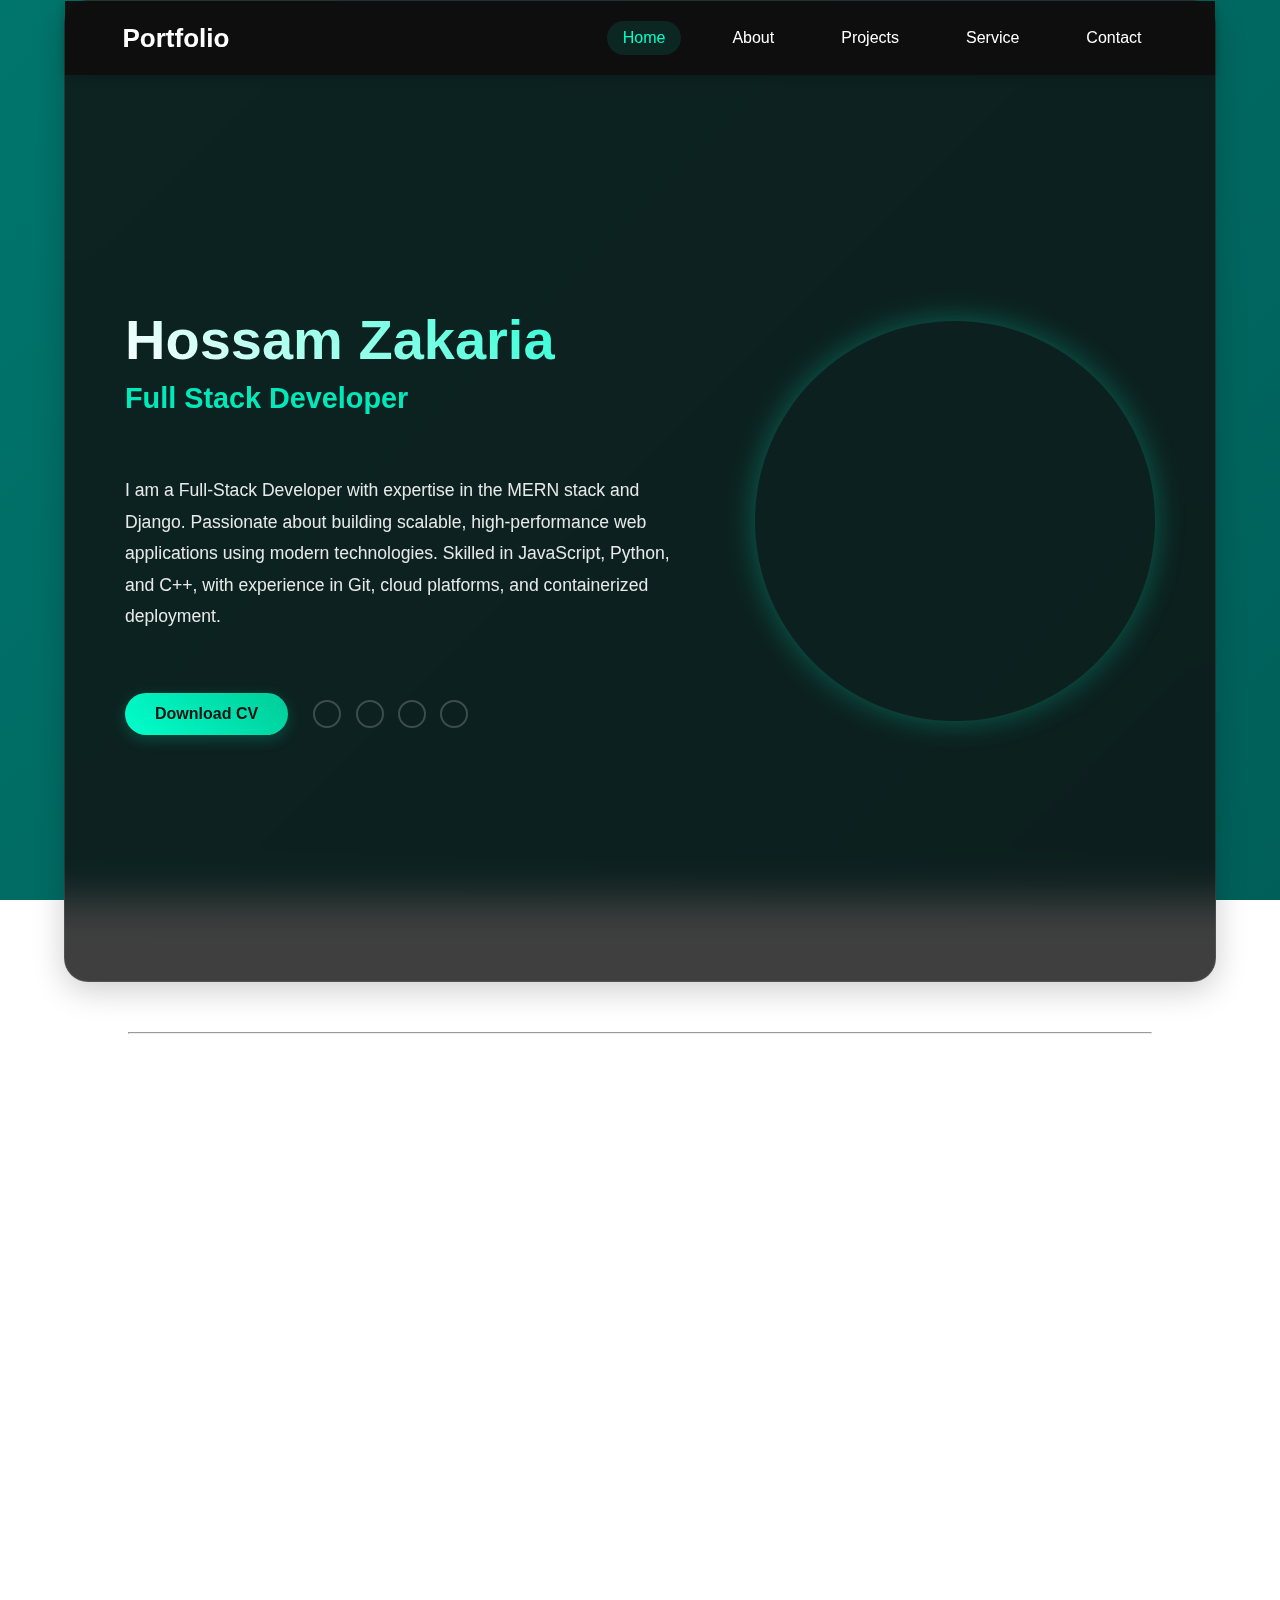
==== commit e5c1c107: "favicon" ====
--- a/index.html
+++ b/index.html
@@ -5,14 +5,18 @@
     <meta name="viewport" content="width=device-width, initial-scale=1.0">
     <link rel="stylesheet" href="style.css">
     <link href="https://cdn.jsdelivr.net/npm/remixicon@4.5.0/fonts/remixicon.css" rel="stylesheet" />
-    <title>Portfolio</title>
+    <!-- Favicon -->
+    <link rel="icon" type="image/svg+xml" href="res/favicon.svg">
+    <link rel="manifest" href="res/site.webmanifest">
+    <meta name="theme-color" content="#001f26">
+    <title>Hossam Zakaria | Portfolio</title>
 </head>
 <body>
     <div class="Container">
         <header>
             <a href="#" class="logo">Portfolio</a>
             <nav>
-                <a href="#" style="border-bottom:2px white solid;">Home</a>
+                <a href="#" class="active">Home</a>
                 <a href="#about-me">About</a>
                 <a href="#projects">Projects</a>
                 <a href="#services">Service</a>
@@ -73,30 +77,41 @@
     <div class="Container">
         <section class="portfolio" id="projects">
             <h2>Projects</h2>
-            <div class="projects-grid">
-                <div class="project-card">
-                    <img src="res/openpose.jpg" alt="Project Image">
-                    <h3>MUSCLE-RECYCLER </h3>
-                    <p>Ai project based on python, Exercise Recognition, Pose Estimation (Open Pose Model), Angles Measurements, Data Preprocessing, Counting Repetition, Feedback, and Guidance Avatar.  </p>
-                    <a href="https://github.com/HossamZakariaSannad/MUSCLE-RECYCLER" target="_blank" class="button">View on GitHub</a>
+            <div class="projects-slider">
+                <div class="projects-grid">
+                    <div class="project-card">
+                        <img src="res/openpose.jpg" alt="Project Image">
+                        <h3>MUSCLE-RECYCLER </h3>
+                        <p>Ai project based on python, Exercise Recognition, Pose Estimation (Open Pose Model), Angles Measurements, Data Preprocessing, Counting Repetition, Feedback, and Guidance Avatar.  </p>
+                        <a href="https://github.com/HossamZakariaSannad/MUSCLE-RECYCLER" target="_blank" class="button">View on GitHub</a>
+                    </div>
+                    <div class="project-card">
+                        <img src="res/goodreads.png" alt="Project Image">
+                        <h3>Good Reads</h3>
+                        <p>A MERN-based full-stack book management web application featuring secure authentication, advanced search, and an intuitive UI. Implements Redux for state management and optimizes database queries for performance.</p>
+                        <a href="https://github.com/HossamZakariaSannad/Goodreads-App" target="_blank" class="button">View on GitHub</a>
+                    </div>
+                    <div class="project-card">
+                        <img src="res/dbms.png" alt="Project Image">
+                        <h3>Database System</h3>
+                        <p>A database engine built entirely in Bash, providing a command-line interface for structured data storage and retrieval. Designed to simplify database management in UNIX-based systems.</p>
+                        <a href="https://github.com/HossamZakariaSannad/DataBase-MS-BashScript" target="_blank" class="button">View on GitHub</a>
+                    </div>
+                    <div class="project-card">
+                        <img src="res/e-commerce.png" alt="Project Image">
+                        <h3>E-Commerce</h3>
+                        <p>A frontend-focused e-commerce platform built using HTML, CSS, and modern ES6 JavaScript with Bootstrap. Provides product browsing, cart functionality, and a streamlined checkout experience.</p>
+                        <a href="https://github.com/HossamZakariaSannad/E-Commerce-Vanilla-ITI" target="_blank" class="button">View on GitHub</a>
+                    </div>
                 </div>
-                <div class="project-card">
-                    <img src="res/goodreads.png" alt="Project Image">
-                    <h3>Good Reads</h3>
-                    <p>A MERN-based full-stack book management web application featuring secure authentication, advanced search, and an intuitive UI. Implements Redux for state management and optimizes database queries for performance.</p>
-                    <a href="https://github.com/HossamZakariaSannad/Goodreads-App" target="_blank" class="button">View on GitHub</a>
-                </div>
-                <div class="project-card">
-                    <img src="res/dbms.png" alt="Project Image">
-                    <h3>Database System</h3>
-                    <p>A database engine built entirely in Bash, providing a command-line interface for structured data storage and retrieval. Designed to simplify database management in UNIX-based systems.</p>
-                    <a href="https://github.com/HossamZakariaSannad/DataBase-MS-BashScript" target="_blank" class="button">View on GitHub</a>
-                </div>
-                <div class="project-card">
-                    <img src="res/e-commerce.png" alt="Project Image">
-                    <h3>E-Commerce</h3>
-                    <p>A frontend-focused e-commerce platform built using HTML, CSS, and modern ES6 JavaScript with Bootstrap. Provides product browsing, cart functionality, and a streamlined checkout experience.</p>
-                    <a href="https://github.com/HossamZakariaSannad/E-Commerce-Vanilla-ITI" target="_blank" class="button">View on GitHub</a>
+                <div class="slider-controls">
+                    <button class="slider-btn prev" aria-label="Previous projects">
+                        <i class="ri-arrow-left-s-line"></i>
+                    </button>
+                    <div class="slider-pagination"></div>
+                    <button class="slider-btn next" aria-label="Next projects">
+                        <i class="ri-arrow-right-s-line"></i>
+                    </button>
                 </div>
             </div>
         </section>
--- a/style.css
+++ b/style.css
@@ -654,6 +654,33 @@
         color: rgba(255, 255, 255, 0.5);
     }
     
+    .contact-form textarea {
+        width: 100%;
+        padding: 15px;
+        border: 1px solid rgba(255, 255, 255, 0.1);
+        background: rgba(255, 255, 255, 0.05);
+        color: white;
+        border-radius: 12px;
+        outline: none;
+        font-size: 1rem;
+        transition: all 0.3s ease;
+        height: 150px; /* Fixed height */
+        resize: none; /* Prevent resizing */
+        overflow-y: auto; /* Allow scrolling if content is too long */
+    }
+    
+    .contact-form textarea:focus {
+        border-color: #00ffcc;
+        box-shadow: 0 0 10px rgba(0, 255, 204, 0.2);
+    }
+    
+    .contact-form textarea::placeholder {
+        color: rgba(255, 255, 255, 0.5);
+        position: absolute;
+        top: 15px;
+        left: 15px;
+    }
+    
     .contact-form button {
         cursor: pointer;
         width: 200px;
@@ -714,14 +741,24 @@
         line-height: 1.6;
     }
     
+    .projects-slider {
+        position: relative;
+        overflow: hidden;
+        padding: 0 20px;
+        width: 100%;
+    }
+
     .projects-grid {
-        display: grid;
-        grid-template-columns: repeat(auto-fit, minmax(300px, 1fr));
+        display: flex;
         gap: 30px;
         padding: 20px;
-    }
-    
+        transition: transform 0.5s ease;
+        width: 100%;
+        align-items: stretch;
+    }
+
     .project-card {
+        flex: 0 0 calc(33.333% - 20px);
         background: rgba(255, 255, 255, 0.05);
         border-radius: 20px;
         overflow: hidden;
@@ -730,32 +767,26 @@
         display: flex;
         flex-direction: column;
         height: 100%;
-    }
-    
-    .project-card:hover {
-        transform: translateY(-10px);
-        box-shadow: 0 10px 30px rgba(0, 255, 204, 0.2);
-    }
-    
+        min-height: 500px;
+    }
+
     .project-card img {
         width: 100%;
         height: 200px;
         object-fit: cover;
         border-radius: 20px 20px 0 0;
         transition: transform 0.5s ease;
-    }
-    
-    .project-card:hover img {
-        transform: scale(1.05);
-    }
-    
+        flex-shrink: 0;
+    }
+
     .project-card h3 {
         font-size: 1.4rem;
         color: #00ffcc;
         margin: 20px 0 10px;
         padding: 0 20px;
-    }
-    
+        flex-shrink: 0;
+    }
+
     .project-card p {
         color: rgba(255, 255, 255, 0.8);
         font-size: 1rem;
@@ -763,8 +794,10 @@
         padding: 0 20px;
         margin-bottom: 20px;
         flex-grow: 1;
-    }
-    
+        text-align: justify;
+        overflow-y: auto;
+    }
+
     .project-card .button {
         display: inline-block;
         background: linear-gradient(45deg, #00ffcc, #00cc99);
@@ -780,6 +813,127 @@
         box-shadow: 0 4px 15px rgba(0, 255, 204, 0.2);
         white-space: nowrap;
         text-align: center;
+        flex-shrink: 0;
+    }
+
+    @media (max-width: 1024px) {
+        .project-card {
+            flex: 0 0 calc(50% - 15px);
+            min-height: 450px;
+        }
+    }
+
+    @media (max-width: 768px) {
+        .project-card {
+            flex: 0 0 100%;
+            min-height: 400px;
+        }
+    }
+
+    .slider-controls {
+        display: flex;
+        justify-content: center;
+        align-items: center;
+        gap: 20px;
+        margin-top: 30px;
+    }
+
+    .slider-btn {
+        background: rgba(255, 255, 255, 0.1);
+        border: 1px solid rgba(255, 255, 255, 0.2);
+        color: white;
+        width: 40px;
+        height: 40px;
+        border-radius: 50%;
+        display: flex;
+        align-items: center;
+        justify-content: center;
+        cursor: pointer;
+        transition: all 0.3s ease;
+    }
+
+    .slider-btn:hover {
+        background: rgba(0, 255, 204, 0.2);
+        border-color: #00ffcc;
+    }
+
+    .slider-btn:disabled {
+        opacity: 0.5;
+        cursor: not-allowed;
+    }
+
+    .slider-btn i {
+        font-size: 24px;
+    }
+
+    .slider-pagination {
+        display: flex;
+        gap: 10px;
+    }
+
+    .pagination-dot {
+        width: 10px;
+        height: 10px;
+        border-radius: 50%;
+        background: rgba(255, 255, 255, 0.2);
+        cursor: pointer;
+        transition: all 0.3s ease;
+    }
+
+    .pagination-dot.active {
+        background: #00ffcc;
+        transform: scale(1.2);
+    }
+
+    .project-card:hover {
+        transform: translateY(-10px);
+        box-shadow: 0 10px 30px rgba(0, 255, 204, 0.2);
+    }
+    
+    .project-card img {
+        width: 100%;
+        height: 200px;
+        object-fit: cover;
+        border-radius: 20px 20px 0 0;
+        transition: transform 0.5s ease;
+    }
+    
+    .project-card:hover img {
+        transform: scale(1.05);
+    }
+    
+    .project-card h3 {
+        font-size: 1.4rem;
+        color: #00ffcc;
+        margin: 20px 0 10px;
+        padding: 0 20px;
+    }
+    
+    .project-card p {
+        color: rgba(255, 255, 255, 0.8);
+        font-size: 1rem;
+        line-height: 1.6;
+        padding: 0 20px;
+        margin-bottom: 20px;
+        flex-grow: 1;
+        text-align: justify;
+    }
+    
+    .project-card .button {
+        display: inline-block;
+        background: linear-gradient(45deg, #00ffcc, #00cc99);
+        color: #111;
+        padding: 12px 25px;
+        margin: 0 20px 20px;
+        border-radius: 30px;
+        text-decoration: none;
+        font-weight: 600;
+        font-size: 0.95rem;
+        transition: all 0.3s ease;
+        border: none;
+        box-shadow: 0 4px 15px rgba(0, 255, 204, 0.2);
+        white-space: nowrap;
+        text-align: center;
     }
     
     .project-card .button:hover {
@@ -788,58 +942,6 @@
         background: linear-gradient(45deg, #00cc99, #00ffcc);
     }
     
-    @media (max-width: 768px) {
-        .projects-grid {
-            grid-template-columns: repeat(auto-fit, minmax(250px, 1fr));
-            gap: 20px;
-            padding: 15px;
-        }
-
-        .project-card img {
-            height: 180px;
-        }
-
-        .project-card h3 {
-            font-size: 1.3rem;
-            margin: 15px 0 8px;
-        }
-
-        .project-card p {
-            font-size: 0.95rem;
-            margin-bottom: 15px;
-        }
-
-        .project-card .button {
-            padding: 10px 20px;
-            font-size: 0.9rem;
-            margin: 0 15px 15px;
-        }
-    }
-
-    @media (max-width: 480px) {
-        .projects-grid {
-            grid-template-columns: 1fr;
-            padding: 10px;
-        }
-
-        .project-card img {
-            height: 160px;
-        }
-
-        .project-card h3 {
-            font-size: 1.2rem;
-        }
-
-        .project-card p {
-            font-size: 0.9rem;
-        }
-
-        .project-card .button {
-            width: calc(100% - 30px);
-            padding: 12px 20px;
-        }
-    }
-
     /* Animation Keyframes */
     @keyframes fadeInLeft {
         from {
